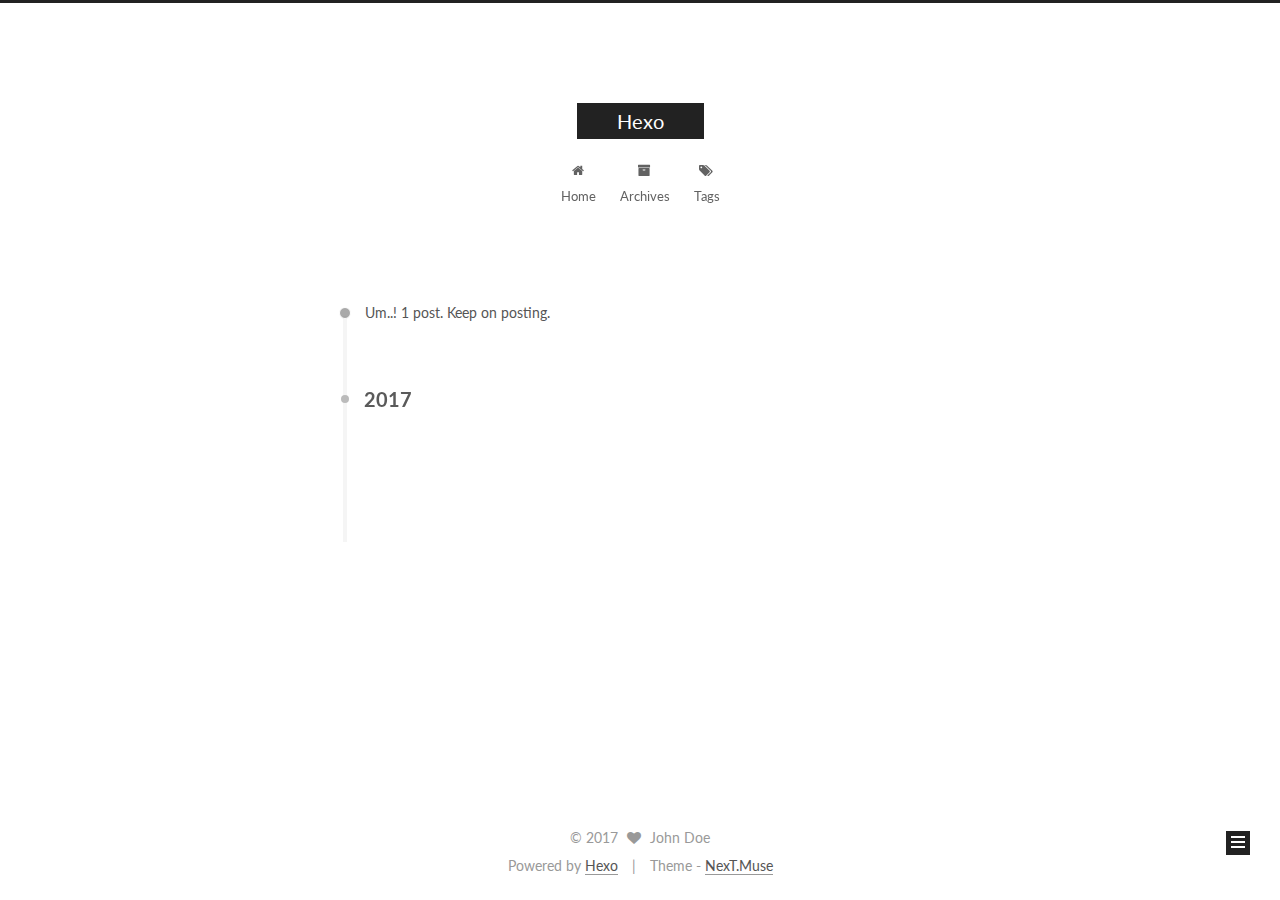
==== archives/index.html @ ab0727a2 "Site updated: 2017-08-06 16:24:29" ====
<!DOCTYPE html>



  


<html class="theme-next muse use-motion" lang="">
<head>
  <meta charset="UTF-8"/>
<meta http-equiv="X-UA-Compatible" content="IE=edge" />
<meta name="viewport" content="width=device-width, initial-scale=1, maximum-scale=1"/>
<meta name="theme-color" content="#222">









<meta http-equiv="Cache-Control" content="no-transform" />
<meta http-equiv="Cache-Control" content="no-siteapp" />















  
  
  <link href="/lib/fancybox/source/jquery.fancybox.css?v=2.1.5" rel="stylesheet" type="text/css" />




  
  
  
  

  
    
    
  

  

  

  

  

  
    
    
    <link href="//fonts.googleapis.com/css?family=Lato:300,300italic,400,400italic,700,700italic&subset=latin,latin-ext" rel="stylesheet" type="text/css">
  






<link href="/lib/font-awesome/css/font-awesome.min.css?v=4.6.2" rel="stylesheet" type="text/css" />

<link href="/css/main.css?v=5.1.2" rel="stylesheet" type="text/css" />


  <meta name="keywords" content="Hexo, NexT" />








  <link rel="shortcut icon" type="image/x-icon" href="/favicon.ico?v=5.1.2" />






<meta property="og:type" content="website">
<meta property="og:title" content="Hexo">
<meta property="og:url" content="http://yoursite.com/archives/index.html">
<meta property="og:site_name" content="Hexo">
<meta name="twitter:card" content="summary">
<meta name="twitter:title" content="Hexo">



<script type="text/javascript" id="hexo.configurations">
  var NexT = window.NexT || {};
  var CONFIG = {
    root: '/',
    scheme: 'Muse',
    sidebar: {"position":"left","display":"post","offset":12,"offset_float":12,"b2t":false,"scrollpercent":false,"onmobile":false},
    fancybox: true,
    tabs: true,
    motion: true,
    duoshuo: {
      userId: '0',
      author: 'Author'
    },
    algolia: {
      applicationID: '',
      apiKey: '',
      indexName: '',
      hits: {"per_page":10},
      labels: {"input_placeholder":"Search for Posts","hits_empty":"We didn't find any results for the search: ${query}","hits_stats":"${hits} results found in ${time} ms"}
    }
  };
</script>



  <link rel="canonical" href="http://yoursite.com/archives/"/>





  <title>Archive | Hexo</title>
  














</head>

<body itemscope itemtype="http://schema.org/WebPage" lang="">

  
  
    
  

  <div class="container sidebar-position-left  page-archive  ">
    <div class="headband"></div>

    <header id="header" class="header" itemscope itemtype="http://schema.org/WPHeader">
      <div class="header-inner"><div class="site-brand-wrapper">
  <div class="site-meta ">
    

    <div class="custom-logo-site-title">
      <a href="/"  class="brand" rel="start">
        <span class="logo-line-before"><i></i></span>
        <span class="site-title">Hexo</span>
        <span class="logo-line-after"><i></i></span>
      </a>
    </div>
      
        <p class="site-subtitle"></p>
      
  </div>

  <div class="site-nav-toggle">
    <button>
      <span class="btn-bar"></span>
      <span class="btn-bar"></span>
      <span class="btn-bar"></span>
    </button>
  </div>
</div>

<nav class="site-nav">
  

  
    <ul id="menu" class="menu">
      
        
        <li class="menu-item menu-item-home">
          <a href="/" rel="section">
            
              <i class="menu-item-icon fa fa-fw fa-home"></i> <br />
            
            Home
          </a>
        </li>
      
        
        <li class="menu-item menu-item-archives">
          <a href="/archives/" rel="section">
            
              <i class="menu-item-icon fa fa-fw fa-archive"></i> <br />
            
            Archives
          </a>
        </li>
      
        
        <li class="menu-item menu-item-tags">
          <a href="/tags/" rel="section">
            
              <i class="menu-item-icon fa fa-fw fa-tags"></i> <br />
            
            Tags
          </a>
        </li>
      

      
    </ul>
  

  
</nav>



 </div>
    </header>

    <main id="main" class="main">
      <div class="main-inner">
        <div class="content-wrap">
          <div id="content" class="content">
            

  
  
  
  <div class="post-block archive">
    <div id="posts" class="posts-collapse">
      <span class="archive-move-on"></span>

      <span class="archive-page-counter">
        
        
        
          
        
        Um..! 1 post. Keep on posting.
      </span>

      

        
        
        

        
          
          <div class="collection-title">
            <h2 class="archive-year motion-element" id="archive-year-2017">2017</h2>
          </div>
        
        

        

  <article class="post post-type-normal" itemscope itemtype="http://schema.org/Article">
    <header class="post-header">

      <h2 class="post-title">
        
            <a class="post-title-link" href="/2017/08/02/hello-world/" itemprop="url">
              
                <span itemprop="name">Hello World</span>
              
            </a>
        
      </h2>

      <div class="post-meta">
        <time class="post-time" itemprop="dateCreated"
              datetime="2017-08-02T12:25:07+08:00"
              content="2017-08-02" >
          08-02
        </time>
      </div>

    </header>
  </article>



      

    </div>
  </div>
  
  
  

  



          </div>
          


          

        </div>
        
          
  
  <div class="sidebar-toggle">
    <div class="sidebar-toggle-line-wrap">
      <span class="sidebar-toggle-line sidebar-toggle-line-first"></span>
      <span class="sidebar-toggle-line sidebar-toggle-line-middle"></span>
      <span class="sidebar-toggle-line sidebar-toggle-line-last"></span>
    </div>
  </div>

  <aside id="sidebar" class="sidebar">
    
    <div class="sidebar-inner">

      

      

      <section class="site-overview sidebar-panel sidebar-panel-active">
        <div class="site-author motion-element" itemprop="author" itemscope itemtype="http://schema.org/Person">
          <img class="site-author-image" itemprop="image"
               src="/images/avatar.gif"
               alt="John Doe" />
          <p class="site-author-name" itemprop="name">John Doe</p>
           
              <p class="site-description motion-element" itemprop="description"></p>
          
        </div>
        <nav class="site-state motion-element">

          
            <div class="site-state-item site-state-posts">
              <a href="/archives/">
                <span class="site-state-item-count">1</span>
                <span class="site-state-item-name">posts</span>
              </a>
            </div>
          

          

          

        </nav>

        

        <div class="links-of-author motion-element">
          
        </div>

        
        

        
        

        


      </section>

      

      

    </div>
  </aside>


        
      </div>
    </main>

    <footer id="footer" class="footer">
      <div class="footer-inner">
        <div class="copyright" >
  
  &copy; 
  <span itemprop="copyrightYear">2017</span>
  <span class="with-love">
    <i class="fa fa-heart"></i>
  </span>
  <span class="author" itemprop="copyrightHolder">John Doe</span>
</div>


<div class="powered-by">
  Powered by <a class="theme-link" href="https://hexo.io">Hexo</a>
</div>

<div class="theme-info">
  Theme -
  <a class="theme-link" href="https://github.com/iissnan/hexo-theme-next">
    NexT.Muse
  </a>
</div>


        

        
      </div>
    </footer>

    
      <div class="back-to-top">
        <i class="fa fa-arrow-up"></i>
        
      </div>
    

  </div>

  

<script type="text/javascript">
  if (Object.prototype.toString.call(window.Promise) !== '[object Function]') {
    window.Promise = null;
  }
</script>









  












  
  <script type="text/javascript" src="/lib/jquery/index.js?v=2.1.3"></script>

  
  <script type="text/javascript" src="/lib/fastclick/lib/fastclick.min.js?v=1.0.6"></script>

  
  <script type="text/javascript" src="/lib/jquery_lazyload/jquery.lazyload.js?v=1.9.7"></script>

  
  <script type="text/javascript" src="/lib/velocity/velocity.min.js?v=1.2.1"></script>

  
  <script type="text/javascript" src="/lib/velocity/velocity.ui.min.js?v=1.2.1"></script>

  
  <script type="text/javascript" src="/lib/fancybox/source/jquery.fancybox.pack.js?v=2.1.5"></script>


  


  <script type="text/javascript" src="/js/src/utils.js?v=5.1.2"></script>

  <script type="text/javascript" src="/js/src/motion.js?v=5.1.2"></script>



  
  

  
  
    <script type="text/javascript" id="motion.page.archive">
      $('.archive-year').velocity('transition.slideLeftIn');
    </script>
  


  


  <script type="text/javascript" src="/js/src/bootstrap.js?v=5.1.2"></script>



  


  




	





  





  






  





  

  

  

  

  

  

</body>
</html>
---- css/main.css ----
/* normalize.css v3.0.2 | MIT License | git.io/normalize */
html {
  font-family: sans-serif; /* 1 */
  -ms-text-size-adjust: 100%; /* 2 */
  -webkit-text-size-adjust: 100%; /* 2 */
}
body {
  margin: 0;
}
article,
aside,
details,
figcaption,
figure,
footer,
header,
hgroup,
main,
menu,
nav,
section,
summary {
  display: block;
}
audio,
canvas,
progress,
video {
  display: inline-block; /* 1 */
  vertical-align: baseline; /* 2 */
}
audio:not([controls]) {
  display: none;
  height: 0;
}
[hidden],
template {
  display: none;
}
a {
  background-color: transparent;
}
a:active,
a:hover {
  outline: 0;
}
abbr[title] {
  border-bottom: 1px dotted;
}
b,
strong {
  font-weight: bold;
}
dfn {
  font-style: italic;
}
h1 {
  font-size: 2em;
  margin: 0.67em 0;
}
mark {
  background: #ff0;
  color: #000;
}
small {
  font-size: 80%;
}
sub,
sup {
  font-size: 75%;
  line-height: 0;
  position: relative;
  vertical-align: baseline;
}
sup {
  top: -0.5em;
}
sub {
  bottom: -0.25em;
}
img {
  border: 0;
}
svg:not(:root) {
  overflow: hidden;
}
figure {
  margin: 1em 40px;
}
hr {
  -moz-box-sizing: content-box;
  box-sizing: content-box;
  height: 0;
}
pre {
  overflow: auto;
}
code,
kbd,
pre,
samp {
  font-family: monospace, monospace;
  font-size: 1em;
}
button,
input,
optgroup,
select,
textarea {
  color: inherit; /* 1 */
  font: inherit; /* 2 */
  margin: 0; /* 3 */
}
button {
  overflow: visible;
}
button,
select {
  text-transform: none;
}
button,
html input[type="button"],
input[type="reset"],
input[type="submit"] {
  -webkit-appearance: button; /* 2 */
  cursor: pointer; /* 3 */
}
button[disabled],
html input[disabled] {
  cursor: default;
}
button::-moz-focus-inner,
input::-moz-focus-inner {
  border: 0;
  padding: 0;
}
input {
  line-height: normal;
}
input[type="checkbox"],
input[type="radio"] {
  box-sizing: border-box; /* 1 */
  padding: 0; /* 2 */
}
input[type="number"]::-webkit-inner-spin-button,
input[type="number"]::-webkit-outer-spin-button {
  height: auto;
}
input[type="search"] {
  -webkit-appearance: textfield; /* 1 */
  -moz-box-sizing: content-box;
  -webkit-box-sizing: content-box; /* 2 */
  box-sizing: content-box;
}
input[type="search"]::-webkit-search-cancel-button,
input[type="search"]::-webkit-search-decoration {
  -webkit-appearance: none;
}
fieldset {
  border: 1px solid #c0c0c0;
  margin: 0 2px;
  padding: 0.35em 0.625em 0.75em;
}
legend {
  border: 0; /* 1 */
  padding: 0; /* 2 */
}
textarea {
  overflow: auto;
}
optgroup {
  font-weight: bold;
}
table {
  border-collapse: collapse;
  border-spacing: 0;
}
td,
th {
  padding: 0;
}
::selection {
  background: #262a30;
  color: #fff;
}
body {
  position: relative;
  font-family: 'Lato', "PingFang SC", "Microsoft YaHei", sans-serif;
  font-size: 14px;
  line-height: 2;
  color: #555;
  background: #fff;
}
@media (max-width: 767px) {
  body {
    padding-right: 0 !important;
  }
}
@media (min-width: 768px) and (max-width: 991px) {
  body {
    padding-right: 0 !important;
  }
}
@media (min-width: 1600px) {
  body {
    font-size: 16px;
  }
}
h1,
h2,
h3,
h4,
h5,
h6 {
  margin: 0;
  padding: 0;
  font-weight: bold;
  line-height: 1.5;
  font-family: 'Lato', "PingFang SC", "Microsoft YaHei", sans-serif;
}
h2,
h3,
h4,
h5,
h6 {
  margin: 20px 0 15px;
}
h1 {
  font-size: 22px;
}
@media (max-width: 767px) {
  h1 {
    font-size: 18px;
  }
}
h2 {
  font-size: 20px;
}
@media (max-width: 767px) {
  h2 {
    font-size: 16px;
  }
}
h3 {
  font-size: 18px;
}
@media (max-width: 767px) {
  h3 {
    font-size: 14px;
  }
}
h4 {
  font-size: 16px;
}
@media (max-width: 767px) {
  h4 {
    font-size: 12px;
  }
}
h5 {
  font-size: 14px;
}
@media (max-width: 767px) {
  h5 {
    font-size: 10px;
  }
}
h6 {
  font-size: 12px;
}
@media (max-width: 767px) {
  h6 {
    font-size: 8px;
  }
}
p {
  margin: 0 0 20px 0;
}
a {
  color: #555;
  text-decoration: none;
  border-bottom: 1px solid #999;
  word-wrap: break-word;
}
a:hover {
  color: #222;
  border-bottom-color: #222;
}
blockquote {
  margin: 0;
  padding: 0;
}
img {
  display: block;
  margin: auto;
  max-width: 100%;
  height: auto;
}
hr {
  margin: 40px 0;
  height: 3px;
  border: none;
  background-color: #ddd;
  background-image: repeating-linear-gradient(-45deg, #fff, #fff 4px, transparent 4px, transparent 8px);
}
blockquote {
  padding: 0 15px;
  color: #666;
  border-left: 4px solid #ddd;
}
blockquote cite::before {
  content: "-";
  padding: 0 5px;
}
dt {
  font-weight: 700;
}
dd {
  margin: 0;
  padding: 0;
}
.text-left {
  text-align: left;
}
.text-center {
  text-align: center;
}
.text-right {
  text-align: right;
}
.text-justify {
  text-align: justify;
}
.text-nowrap {
  white-space: nowrap;
}
.text-lowercase {
  text-transform: lowercase;
}
.text-uppercase {
  text-transform: uppercase;
}
.text-capitalize {
  text-transform: capitalize;
}
.center-block {
  display: block;
  margin-left: auto;
  margin-right: auto;
}
.clearfix:before,
.clearfix:after {
  content: " ";
  display: table;
}
.clearfix:after {
  clear: both;
}
.pullquote {
  width: 45%;
}
.pullquote.left {
  float: left;
  margin-left: 5px;
  margin-right: 10px;
}
.pullquote.right {
  float: right;
  margin-left: 10px;
  margin-right: 5px;
}
.affix.affix.affix {
  position: fixed;
}
.translation {
  margin-top: -20px;
  font-size: 14px;
  color: #999;
}
.scrollbar-measure {
  width: 100px;
  height: 100px;
  overflow: scroll;
  position: absolute;
  top: -9999px;
}
.use-motion .motion-element {
  opacity: 0;
}
table {
  margin: 20px 0;
  width: 100%;
  border-collapse: collapse;
  border-spacing: 0;
  border: 1px solid #ddd;
  font-size: 14px;
  table-layout: fixed;
  word-wrap: break-all;
}
table>tbody>tr:nth-of-type(odd) {
  background-color: #f9f9f9;
}
table>tbody>tr:hover {
  background-color: #f5f5f5;
}
caption,
th,
td {
  padding: 8px;
  text-align: left;
  vertical-align: middle;
  font-weight: normal;
}
th,
td {
  border-bottom: 3px solid #ddd;
  border-right: 1px solid #eee;
}
th {
  padding-bottom: 10px;
  font-weight: 700;
}
td {
  border-bottom-width: 1px;
}
html,
body {
  height: 100%;
}
.container {
  position: relative;
  min-height: 100%;
}
.header-inner {
  margin: 0 auto;
  padding: 100px 0 70px;
  width: 700px;
}
@media (min-width: 1600px) {
  .container .header-inner {
    width: 900px;
  }
}
.main {
  padding-bottom: 150px;
}
.main-inner {
  margin: 0 auto;
  width: 700px;
}
@media (min-width: 1600px) {
  .container .main-inner {
    width: 900px;
  }
}
.footer {
  position: absolute;
  left: 0;
  bottom: 0;
  width: 100%;
  min-height: 50px;
}
.footer-inner {
  box-sizing: border-box;
  margin: 20px auto;
  width: 700px;
}
@media (min-width: 1600px) {
  .container .footer-inner {
    width: 900px;
  }
}
pre,
.highlight {
  overflow: auto;
  margin: 20px 0;
  padding: 0;
  font-size: 13px;
  color: #4d4d4c;
  background: #f7f7f7;
  line-height: 1.6;
}
pre,
code {
  font-family: consolas, Menlo, "PingFang SC", "Microsoft YaHei", monospace;
}
code {
  padding: 2px 4px;
  word-wrap: break-word;
  color: #555;
  background: #eee;
  border-radius: 3px;
  font-size: 13px;
}
pre code {
  padding: 0;
  color: #4d4d4c;
  background: none;
  text-shadow: none;
}
.highlight {
  border-radius: 1px;
}
.highlight pre {
  border: none;
  margin: 0;
  padding: 10px 0;
}
.highlight table {
  margin: 0;
  width: auto;
  border: none;
}
.highlight td {
  border: none;
  padding: 0;
}
.highlight figcaption {
  font-size: 1em;
  color: #4d4d4c;
  line-height: 1em;
  margin-bottom: 1em;
}
.highlight figcaption:before,
.highlight figcaption:after {
  content: " ";
  display: table;
}
.highlight figcaption:after {
  clear: both;
}
.highlight figcaption a {
  float: right;
  color: #4d4d4c;
}
.highlight figcaption a:hover {
  border-bottom-color: #4d4d4c;
}
.highlight .gutter pre {
  padding-left: 10px;
  padding-right: 10px;
  color: #869194;
  text-align: right;
  background-color: #eff2f3;
}
.highlight .code pre {
  width: 100%;
  padding-left: 10px;
  padding-right: 10px;
  background-color: #f7f7f7;
}
.highlight .line {
  height: 20px;
}
.gutter {
  -webkit-user-select: none;
  -moz-user-select: none;
  -ms-user-select: none;
  user-select: none;
}
.gist table {
  width: auto;
}
.gist table td {
  border: none;
}
pre .deletion {
  background: #fdd;
}
pre .addition {
  background: #dfd;
}
pre .meta {
  color: #8959a8;
}
pre .comment {
  color: #8e908c;
}
pre .variable,
pre .attribute,
pre .tag,
pre .regexp,
pre .ruby .constant,
pre .xml .tag .title,
pre .xml .pi,
pre .xml .doctype,
pre .html .doctype,
pre .css .id,
pre .css .class,
pre .css .pseudo {
  color: #c82829;
}
pre .number,
pre .preprocessor,
pre .built_in,
pre .literal,
pre .params,
pre .constant,
pre .command {
  color: #f5871f;
}
pre .ruby .class .title,
pre .css .rules .attribute,
pre .string,
pre .value,
pre .inheritance,
pre .header,
pre .ruby .symbol,
pre .xml .cdata,
pre .special,
pre .number,
pre .formula {
  color: #718c00;
}
pre .title,
pre .css .hexcolor {
  color: #3e999f;
}
pre .function,
pre .python .decorator,
pre .python .title,
pre .ruby .function .title,
pre .ruby .title .keyword,
pre .perl .sub,
pre .javascript .title,
pre .coffeescript .title {
  color: #4271ae;
}
pre .keyword,
pre .javascript .function {
  color: #8959a8;
}
.full-image.full-image.full-image {
  border: none;
  max-width: 100%;
  width: auto;
  margin: 20px auto;
}
@media (min-width: 992px) {
  .full-image.full-image.full-image {
    max-width: none;
    width: 110%;
    margin: 25px -5%;
  }
}
.blockquote-center,
.page-home .post-type-quote blockquote,
.page-post-detail .post-type-quote blockquote {
  position: relative;
  margin: 40px 0;
  padding: 0;
  border-left: none;
  text-align: center;
}
.blockquote-center::before,
.page-home .post-type-quote blockquote::before,
.page-post-detail .post-type-quote blockquote::before,
.blockquote-center::after,
.page-home .post-type-quote blockquote::after,
.page-post-detail .post-type-quote blockquote::after {
  position: absolute;
  content: ' ';
  display: block;
  width: 100%;
  height: 24px;
  opacity: 0.2;
  background-repeat: no-repeat;
  background-position: 0 -6px;
  background-size: 22px 22px;
}
.blockquote-center::before,
.page-home .post-type-quote blockquote::before,
.page-post-detail .post-type-quote blockquote::before {
  top: -20px;
  background-image: url("../images/quote-l.svg");
  border-top: 1px solid #ccc;
}
.blockquote-center::after,
.page-home .post-type-quote blockquote::after,
.page-post-detail .post-type-quote blockquote::after {
  bottom: -20px;
  background-image: url("../images/quote-r.svg");
  border-bottom: 1px solid #ccc;
  background-position: 100% 8px;
}
.blockquote-center p,
.page-home .post-type-quote blockquote p,
.page-post-detail .post-type-quote blockquote p,
.blockquote-center div,
.page-home .post-type-quote blockquote div,
.page-post-detail .post-type-quote blockquote div {
  text-align: center;
}
.post .post-body .group-picture img {
  box-sizing: border-box;
  padding: 0 3px;
  border: none;
}
.post .group-picture-row {
  overflow: hidden;
  margin-top: 6px;
}
.post .group-picture-row:first-child {
  margin-top: 0;
}
.post .group-picture-column {
  float: left;
}
.page-post-detail .post-body .group-picture-column {
  float: none;
  margin-top: 10px;
  width: auto !important;
}
.page-post-detail .post-body .group-picture-column img {
  margin: 0 auto;
}
.page-archive .group-picture-container {
  overflow: hidden;
}
.page-archive .group-picture-row {
  float: left;
}
.page-archive .group-picture-row:first-child {
  margin-top: 6px;
}
.page-archive .group-picture-column {
  max-width: 150px;
  max-height: 150px;
}
.post-body .note {
  position: relative;
  padding: 15px;
  margin-bottom: 20px;
  border: 1px solid #eee;
  border-left-width: 5px;
  border-radius: 3px;
}
.post-body .note h2,
.post-body .note h3,
.post-body .note h4,
.post-body .note h5,
.post-body .note h6 {
  margin-top: 0;
  margin-bottom: 0;
  border-bottom: initial;
  padding-top: 0 !important;
}
.post-body .note p:first-child,
.post-body .note ul:first-child,
.post-body .note ol:first-child,
.post-body .note table:first-child,
.post-body .note pre:first-child,
.post-body .note blockquote:first-child {
  margin-top: 0;
}
.post-body .note p:last-child,
.post-body .note ul:last-child,
.post-body .note ol:last-child,
.post-body .note table:last-child,
.post-body .note pre:last-child,
.post-body .note blockquote:last-child {
  margin-bottom: 0;
}
.post-body .note.default {
  border-left-color: #777;
}
.post-body .note.default h2,
.post-body .note.default h3,
.post-body .note.default h4,
.post-body .note.default h5,
.post-body .note.default h6 {
  color: #777;
}
.post-body .note.primary {
  border-left-color: #6f42c1;
}
.post-body .note.primary h2,
.post-body .note.primary h3,
.post-body .note.primary h4,
.post-body .note.primary h5,
.post-body .note.primary h6 {
  color: #6f42c1;
}
.post-body .note.info {
  border-left-color: #428bca;
}
.post-body .note.info h2,
.post-body .note.info h3,
.post-body .note.info h4,
.post-body .note.info h5,
.post-body .note.info h6 {
  color: #428bca;
}
.post-body .note.success {
  border-left-color: #5cb85c;
}
.post-body .note.success h2,
.post-body .note.success h3,
.post-body .note.success h4,
.post-body .note.success h5,
.post-body .note.success h6 {
  color: #5cb85c;
}
.post-body .note.warning {
  border-left-color: #f0ad4e;
}
.post-body .note.warning h2,
.post-body .note.warning h3,
.post-body .note.warning h4,
.post-body .note.warning h5,
.post-body .note.warning h6 {
  color: #f0ad4e;
}
.post-body .note.danger {
  border-left-color: #d9534f;
}
.post-body .note.danger h2,
.post-body .note.danger h3,
.post-body .note.danger h4,
.post-body .note.danger h5,
.post-body .note.danger h6 {
  color: #d9534f;
}
.post-body .label {
  display: inline;
  padding: 0 2px;
  white-space: nowrap;
}
.post-body .label.default {
  background-color: #f0f0f0;
}
.post-body .label.primary {
  background-color: #efe6f7;
}
.post-body .label.info {
  background-color: #e5f2f8;
}
.post-body .label.success {
  background-color: #e7f4e9;
}
.post-body .label.warning {
  background-color: #fcf6e1;
}
.post-body .label.danger {
  background-color: #fae8eb;
}
.post-body .tabs {
  position: relative;
  display: block;
  margin-bottom: 20px;
  padding-top: 10px;
}
.post-body .tabs ul.nav-tabs {
  margin: 0;
  padding: 0;
  display: flex;
  margin-bottom: -1px;
}
@media (max-width: 413px) {
  .post-body .tabs ul.nav-tabs {
    display: block;
    margin-bottom: 5px;
  }
}
.post-body .tabs ul.nav-tabs li.tab {
  list-style-type: none !important;
  margin: 0 0.25em 0 0;
  border-top: 3px solid transparent;
  border-left: 1px solid transparent;
  border-right: 1px solid transparent;
}
@media (max-width: 413px) {
  .post-body .tabs ul.nav-tabs li.tab {
    margin: initial;
    border-top: 1px solid transparent;
    border-left: 3px solid transparent;
    border-right: 1px solid transparent;
    border-bottom: 1px solid transparent;
  }
}
.post-body .tabs ul.nav-tabs li.tab a {
  outline: 0;
  border-bottom: initial;
  display: block;
  line-height: 1.8em;
  padding: 0.25em 0.75em;
  transition-duration: 0.2s;
  transition-timing-function: ease-out;
  transition-delay: 0s;
}
.post-body .tabs ul.nav-tabs li.tab a i {
  width: 1.285714285714286em;
}
.post-body .tabs ul.nav-tabs li.tab.active {
  border-top: 3px solid #fc6423;
  border-left: 1px solid #ddd;
  border-right: 1px solid #ddd;
  background-color: #fff;
}
@media (max-width: 413px) {
  .post-body .tabs ul.nav-tabs li.tab.active {
    border-top: 1px solid #ddd;
    border-left: 3px solid #fc6423;
    border-right: 1px solid #ddd;
    border-bottom: 1px solid #ddd;
  }
}
.post-body .tabs ul.nav-tabs li.tab.active a {
  cursor: default;
  color: #555;
}
.post-body .tabs .tab-content {
  background-color: #fff;
}
.post-body .tabs .tab-content .tab-pane {
  border: 1px solid #ddd;
  padding: 20px 20px 0 20px;
}
.post-body .tabs .tab-content .tab-pane:not(.active) {
  display: none !important;
}
.post-body .tabs .tab-content .tab-pane.active {
  display: block !important;
}
.btn {
  display: inline-block;
  padding: 0 20px;
  font-size: 14px;
  color: #fff;
  background: #222;
  border: 2px solid #222;
  text-decoration: none;
  border-radius: 0;
  transition-property: background-color;
  transition-duration: 0.2s;
  transition-timing-function: ease-in-out;
  transition-delay: 0s;
}
.btn:hover,
.post-button .btn:hover {
  border-color: #222;
  color: #222;
  background: #fff;
}
.btn-bar {
  display: block;
  width: 22px;
  height: 2px;
  background: #555;
  border-radius: 1px;
}
.btn-bar+.btn-bar {
  margin-top: 4px;
}
.pagination {
  margin: 120px 0 40px;
  text-align: center;
  border-top: 1px solid #eee;
}
.page-number-basic,
.pagination .prev,
.pagination .next,
.pagination .page-number,
.pagination .space {
  display: inline-block;
  position: relative;
  top: -1px;
  margin: 0 10px;
  padding: 0 10px;
  line-height: 30px;
}
@media (max-width: 767px) {
  .page-number-basic,
  .pagination .prev,
  .pagination .next,
  .pagination .page-number,
  .pagination .space {
    margin: 0 5px;
  }
}
.pagination .prev,
.pagination .next,
.pagination .page-number {
  border-bottom: 0;
  border-top: 1px solid #eee;
  transition-property: border-color;
  transition-duration: 0.2s;
  transition-timing-function: ease-in-out;
  transition-delay: 0s;
}
.pagination .prev:hover,
.pagination .next:hover,
.pagination .page-number:hover {
  border-top-color: #222;
}
.pagination .space {
  padding: 0;
  margin: 0;
}
.pagination .prev {
  margin-left: 0;
}
.pagination .next {
  margin-right: 0;
}
.pagination .page-number.current {
  color: #fff;
  background: #ccc;
  border-top-color: #ccc;
}
@media (max-width: 767px) {
  .pagination {
    border-top: none;
  }
  .pagination .prev,
  .pagination .next,
  .pagination .page-number {
    margin-bottom: 10px;
    border-top: 0;
    border-bottom: 1px solid #eee;
  }
  .pagination .prev:hover,
  .pagination .next:hover,
  .pagination .page-number:hover {
    border-bottom-color: #222;
  }
}
.comments {
  margin: 60px 20px 0;
}
.tag-cloud {
  text-align: center;
}
.tag-cloud a {
  display: inline-block;
  margin: 10px;
}
.back-to-top {
  box-sizing: border-box;
  position: fixed;
  bottom: -100px;
  right: 30px;
  z-index: 1050;
  padding: 0 6px;
  width: 24px;
  background: #222;
  font-size: 12px;
  opacity: 1;
  color: #fff;
  cursor: pointer;
  text-align: center;
  -webkit-transform: translateZ(0);
  transition-property: bottom;
  transition-duration: 0.2s;
  transition-timing-function: ease-in-out;
  transition-delay: 0s;
}
@media (min-width: 768px) and (max-width: 991px) {
  .back-to-top {
    display: none !important;
  }
}
@media (max-width: 767px) {
  .back-to-top {
    display: none !important;
  }
}
.back-to-top.back-to-top-on {
  bottom: 19px;
}
.header {
  background: transparent;
}
.header-inner {
  position: relative;
}
.headband {
  height: 3px;
  background: #222;
}
.site-meta {
  margin: 0;
  text-align: center;
}
@media (max-width: 767px) {
  .site-meta {
    text-align: center;
  }
}
.brand {
  position: relative;
  display: inline-block;
  padding: 0 40px;
  color: #fff;
  background: #222;
  border-bottom: none;
}
.brand:hover {
  color: #fff;
}
.logo {
  display: inline-block;
  margin-right: 5px;
  line-height: 36px;
  vertical-align: top;
}
.site-title {
  display: inline-block;
  vertical-align: top;
  line-height: 36px;
  font-size: 20px;
  font-weight: normal;
  font-family: 'Lato', "PingFang SC", "Microsoft YaHei", sans-serif;
}
.site-subtitle {
  margin-top: 10px;
  font-size: 13px;
  color: #999;
}
.use-motion .brand {
  opacity: 0;
}
.use-motion .logo,
.use-motion .site-title,
.use-motion .site-subtitle {
  opacity: 0;
  position: relative;
  top: -10px;
}
.site-nav-toggle {
  display: none;
  position: absolute;
  top: 10px;
  left: 10px;
}
@media (max-width: 767px) {
  .site-nav-toggle {
    display: block;
  }
}
.site-nav-toggle button {
  margin-top: 2px;
  padding: 9px 10px;
  background: transparent;
  border: none;
}
@media (max-width: 767px) {
  .site-nav {
    display: none;
    margin: 0 -10px;
    padding: 0 10px;
    clear: both;
    border-top: 1px solid #ddd;
  }
}
@media (min-width: 768px) and (max-width: 991px) {
  .site-nav {
    display: block !important;
  }
}
@media (min-width: 992px) {
  .site-nav {
    display: block !important;
  }
}
.menu {
  margin-top: 20px;
  padding-left: 0;
  text-align: center;
}
.menu .menu-item {
  display: inline-block;
  margin: 0 10px;
  list-style: none;
}
@media screen and (max-width: 767px) {
  .menu .menu-item {
    margin-top: 10px;
  }
}
.menu .menu-item a {
  display: block;
  font-size: 13px;
  line-height: inherit;
  border-bottom: 1px solid transparent;
  transition-property: border-color;
  transition-duration: 0.2s;
  transition-timing-function: ease-in-out;
  transition-delay: 0s;
}
.menu .menu-item a:hover {
  border-bottom-color: #222;
}
.menu .menu-item .fa {
  margin-right: 5px;
}
.use-motion .menu-item {
  opacity: 0;
}
.post-body {
  font-family: 'Lato', "PingFang SC", "Microsoft YaHei", sans-serif;
}
@media (max-width: 767px) {
  .post-body {
    word-break: break-word;
  }
}
.post-body .fancybox img {
  display: block !important;
  margin: 0 auto;
  cursor: pointer;
  cursor: zoom-in;
  cursor: -webkit-zoom-in;
}
.post-body .image-caption,
.post-body .figure .caption {
  margin: 10px auto 15px;
  text-align: center;
  font-size: 14px;
  color: #999;
  font-weight: bold;
  line-height: 1;
}
.post-sticky-flag {
  display: inline-block;
  font-size: 16px;
  -ms-transform: rotate(30deg);
  -webkit-transform: rotate(30deg);
  -moz-transform: rotate(30deg);
  -ms-transform: rotate(30deg);
  -o-transform: rotate(30deg);
  transform: rotate(30deg);
}
.posts-expand {
  padding-top: 40px;
}
@media (max-width: 767px) {
  .posts-expand {
    margin: 0 20px;
  }
  .post-body pre {
    padding: 10px;
  }
  .post-body pre .gutter pre {
    padding-right: 10px;
  }
  .post-body .highlight {
    margin-left: 0px;
    margin-right: 0px;
    padding: 0;
  }
  .post-body .highlight .gutter pre {
    padding-right: 10px;
  }
}
@media (min-width: 992px) {
  .posts-expand .post-body {
    text-align: justify;
  }
}
.posts-expand .post-body h2,
.posts-expand .post-body h3,
.posts-expand .post-body h4,
.posts-expand .post-body h5,
.posts-expand .post-body h6 {
  padding-top: 10px;
}
.posts-expand .post-body h2 .header-anchor,
.posts-expand .post-body h3 .header-anchor,
.posts-expand .post-body h4 .header-anchor,
.posts-expand .post-body h5 .header-anchor,
.posts-expand .post-body h6 .header-anchor {
  float: right;
  margin-left: 10px;
  color: #ccc;
  border-bottom-style: none;
  visibility: hidden;
}
.posts-expand .post-body h2 .header-anchor:hover,
.posts-expand .post-body h3 .header-anchor:hover,
.posts-expand .post-body h4 .header-anchor:hover,
.posts-expand .post-body h5 .header-anchor:hover,
.posts-expand .post-body h6 .header-anchor:hover {
  color: inherit;
}
.posts-expand .post-body h2:hover .header-anchor,
.posts-expand .post-body h3:hover .header-anchor,
.posts-expand .post-body h4:hover .header-anchor,
.posts-expand .post-body h5:hover .header-anchor,
.posts-expand .post-body h6:hover .header-anchor {
  visibility: visible;
}
.posts-expand .post-body ul li {
  list-style: circle;
}
.posts-expand .post-body img {
  box-sizing: border-box;
  margin: auto;
  padding: 3px;
  border: 1px solid #ddd;
}
.posts-expand .fancybox img {
  margin: 0 auto;
}
@media (max-width: 767px) {
  .posts-collapse {
    margin: 0 20px;
  }
  .posts-collapse .post-title,
  .posts-collapse .post-meta {
    display: block;
    width: auto;
    text-align: left;
  }
}
.posts-collapse {
  position: relative;
  z-index: 1010;
  margin-left: 55px;
}
.posts-collapse::after {
  content: " ";
  position: absolute;
  top: 20px;
  left: 0;
  margin-left: -2px;
  width: 4px;
  height: 100%;
  background: #f5f5f5;
  z-index: -1;
}
@media (max-width: 767px) {
  .posts-collapse {
    margin: 0 20px;
  }
}
.posts-collapse .collection-title {
  position: relative;
  margin: 60px 0;
}
.posts-collapse .collection-title h1,
.posts-collapse .collection-title h2 {
  margin-left: 20px;
}
.posts-collapse .collection-title small {
  color: #bbb;
  margin-left: 5px;
}
.posts-collapse .collection-title::before {
  content: " ";
  position: absolute;
  left: 0;
  top: 50%;
  margin-left: -4px;
  margin-top: -4px;
  width: 8px;
  height: 8px;
  background: #bbb;
  border-radius: 50%;
}
.posts-collapse .post {
  margin: 30px 0;
}
.posts-collapse .post-header {
  position: relative;
  transition-duration: 0.2s;
  transition-timing-function: ease-in-out;
  transition-delay: 0s;
  transition-property: border;
  border-bottom: 1px dashed #ccc;
}
.posts-collapse .post-header::before {
  content: " ";
  position: absolute;
  left: 0;
  top: 12px;
  width: 6px;
  height: 6px;
  margin-left: -4px;
  background: #bbb;
  border-radius: 50%;
  border: 1px solid #fff;
  transition-duration: 0.2s;
  transition-timing-function: ease-in-out;
  transition-delay: 0s;
  transition-property: background;
}
.posts-collapse .post-header:hover {
  border-bottom-color: #666;
}
.posts-collapse .post-header:hover::before {
  background: #222;
}
.posts-collapse .post-meta {
  position: absolute;
  font-size: 12px;
  left: 20px;
  top: 5px;
}
.posts-collapse .post-comments-count {
  display: none;
}
.posts-collapse .post-title {
  margin-left: 60px;
  font-size: 16px;
  font-weight: normal;
  line-height: inherit;
}
.posts-collapse .post-title::after {
  margin-left: 3px;
  opacity: 0.6;
}
.posts-collapse .post-title a {
  color: #666;
  border-bottom: none;
}
.page-home .post-type-quote .post-header,
.page-post-detail .post-type-quote .post-header,
.page-home .post-type-quote .post-tags,
.page-post-detail .post-type-quote .post-tags {
  display: none;
}
.posts-expand .post-title {
  font-size: 26px;
  text-align: center;
  word-break: break-word;
  font-weight: 400;
}
@media (max-width: 767px) {
  .posts-expand .post-title {
    font-size: 22px;
  }
}
.posts-expand .post-title-link {
  display: inline-block;
  position: relative;
  color: #555;
  border-bottom: none;
  line-height: 1.2;
  vertical-align: top;
}
.posts-expand .post-title-link::before {
  content: "";
  position: absolute;
  width: 100%;
  height: 2px;
  bottom: 0;
  left: 0;
  background-color: #000;
  visibility: hidden;
  -webkit-transform: scaleX(0);
  -moz-transform: scaleX(0);
  -ms-transform: scaleX(0);
  -o-transform: scaleX(0);
  transform: scaleX(0);
  transition-duration: 0.2s;
  transition-timing-function: ease-in-out;
  transition-delay: 0s;
}
.posts-expand .post-title-link:hover::before {
  visibility: visible;
  -webkit-transform: scaleX(1);
  -moz-transform: scaleX(1);
  -ms-transform: scaleX(1);
  -o-transform: scaleX(1);
  transform: scaleX(1);
}
.posts-expand .post-title-link .fa {
  font-size: 16px;
}
.posts-expand .post-meta {
  margin: 3px 0 60px 0;
  color: #999;
  font-family: 'Lato', "PingFang SC", "Microsoft YaHei", sans-serif;
  font-size: 12px;
  text-align: center;
}
.posts-expand .post-meta .post-category-list {
  display: inline-block;
  margin: 0;
  padding: 3px;
}
.posts-expand .post-meta .post-category-list-link {
  color: #999;
}
.posts-expand .post-meta .post-description {
  font-size: 14px;
  margin-top: 2px;
}
.post-wordcount {
  display: inline-block;
}
.post-meta-divider {
  margin: 0 0.5em;
}
.post-meta-item-icon {
  margin-right: 3px;
}
@media (min-width: 768px) and (max-width: 991px) {
  .post-meta-item-icon {
    display: inline-block;
  }
}
@media (max-width: 767px) {
  .post-meta-item-icon {
    display: inline-block;
  }
}
@media (min-width: 768px) and (max-width: 991px) {
  .post-meta-item-text {
    display: none;
  }
}
@media (max-width: 767px) {
  .post-meta-item-text {
    display: none;
  }
}
@media (max-width: 767px) {
  .posts-expand .post-comments-count {
    display: none;
  }
}
.post-button {
  margin-top: 50px;
}
.post-button .btn {
  color: #fff;
  font-size: 14px;
  background: #222;
  border-radius: 0;
  line-height: 2;
  margin: 0 4px 8px 4px;
}
.post-button .fa-fw {
  width: 1.285714285714286em;
  text-align: left;
}
.posts-expand .post-tags {
  margin-top: 40px;
  text-align: center;
}
.posts-expand .post-tags a {
  display: inline-block;
  margin-right: 10px;
  font-size: 13px;
}
.post-nav {
  display: table;
  margin-top: 15px;
  width: 100%;
  border-top: 1px solid #eee;
}
.post-nav-divider {
  display: table-cell;
  width: 10%;
}
.post-nav-item {
  display: table-cell;
  padding: 10px 0 0 0;
  width: 45%;
  vertical-align: top;
}
.post-nav-item a {
  position: relative;
  display: block;
  line-height: 25px;
  font-size: 14px;
  color: #555;
  border-bottom: none;
}
.post-nav-item a:hover {
  color: #222;
  border-bottom: none;
}
.post-nav-item a:active {
  top: 2px;
}
.post-nav-item .fa {
  position: absolute;
  top: 8px;
  left: 0;
  font-size: 12px;
}
.post-nav-next a {
  padding-left: 15px;
}
.post-nav-prev {
  text-align: right;
}
.post-nav-prev a {
  padding-right: 15px;
}
.post-nav-prev .fa {
  right: 0;
  left: auto;
}
.posts-expand .post-eof {
  display: block;
  margin: 80px auto 60px;
  width: 8%;
  height: 1px;
  background: #ccc;
  text-align: center;
}
.post:last-child .post-eof.post-eof.post-eof {
  display: none;
}
.post-gallery {
  display: table;
  table-layout: fixed;
  width: 100%;
  border-collapse: separate;
}
.post-gallery-row {
  display: table-row;
}
.post-gallery .post-gallery-img {
  display: table-cell;
  text-align: center;
  vertical-align: middle;
  border: none;
}
.post-gallery .post-gallery-img img {
  max-width: 100%;
  max-height: 100%;
  border: none;
}
.fancybox-close,
.fancybox-close:hover {
  border: none;
}
.rtl.post-body p,
.rtl.post-body a,
.rtl.post-body h1,
.rtl.post-body h2,
.rtl.post-body h3,
.rtl.post-body h4,
.rtl.post-body h5,
.rtl.post-body h6,
.rtl.post-body li,
.rtl.post-body ul,
.rtl.post-body ol {
  direction: rtl;
  font-family: UKIJ Ekran;
}
.rtl.post-title {
  font-family: UKIJ Ekran;
}
.sidebar {
  position: fixed;
  right: 0;
  top: 0;
  bottom: 0;
  width: 0;
  z-index: 1040;
  box-shadow: inset 0 2px 6px #000;
  background: #222;
  -webkit-transform: translateZ(0);
}
.sidebar a {
  color: #999;
  border-bottom-color: #555;
}
.sidebar a:hover {
  color: #eee;
}
@media (min-width: 768px) and (max-width: 991px) {
  .sidebar {
    display: none !important;
  }
}
@media (max-width: 767px) {
  .sidebar {
    display: none !important;
  }
}
.sidebar-inner {
  position: relative;
  padding: 20px 10px;
  color: #999;
  text-align: center;
}
.sidebar-toggle {
  position: fixed;
  right: 30px;
  bottom: 45px;
  width: 14px;
  height: 14px;
  padding: 5px;
  background: #222;
  line-height: 0;
  z-index: 1050;
  cursor: pointer;
  -webkit-transform: translateZ(0);
}
@media (min-width: 768px) and (max-width: 991px) {
  .sidebar-toggle {
    display: none !important;
  }
}
@media (max-width: 767px) {
  .sidebar-toggle {
    display: none !important;
  }
}
.sidebar-toggle-line {
  position: relative;
  display: inline-block;
  vertical-align: top;
  height: 2px;
  width: 100%;
  background: #fff;
  margin-top: 3px;
}
.sidebar-toggle-line:first-child {
  margin-top: 0;
}
.site-author-image {
  display: block;
  margin: 0 auto;
  padding: 2px;
  max-width: 96px;
  height: auto;
  border: 2px solid #333;
}
.site-author-name {
  margin: 5px 0 0;
  text-align: center;
  color: #f5f5f5;
  font-weight: normal;
}
.site-description {
  margin-top: 5px;
  text-align: center;
  font-size: 14px;
  color: #999;
}
.site-state {
  overflow: hidden;
  line-height: 1.4;
  white-space: nowrap;
  text-align: center;
}
.site-state-item {
  display: inline-block;
  padding: 0 15px;
  border-left: 1px solid #333;
}
.site-state-item:first-child {
  border-left: none;
}
.site-state-item a {
  border-bottom: none;
}
.site-state-item-count {
  display: block;
  text-align: center;
  color: inherit;
  font-weight: 600;
  font-size: 18px;
}
.site-state-item-name {
  font-size: 13px;
  color: inherit;
}
.feed-link {
  margin-top: 20px;
}
.feed-link a {
  display: inline-block;
  padding: 0 15px;
  color: #fc6423;
  border: 1px solid #fc6423;
  border-radius: 4px;
}
.feed-link a i {
  color: #fc6423;
  font-size: 14px;
}
.feed-link a:hover {
  color: #fff;
  background: #fc6423;
}
.feed-link a:hover i {
  color: #fff;
}
.links-of-author {
  margin-top: 20px;
  display: flex;
  flex-wrap: wrap;
  justify-content: center;
}
.links-of-author a {
  display: inline-block;
  vertical-align: middle;
  margin-right: 10px;
  margin-bottom: 10px;
  border-bottom-color: #555;
  font-size: 13px;
}
.links-of-author a:before {
  display: inline-block;
  vertical-align: middle;
  margin-right: 3px;
  content: " ";
  width: 4px;
  height: 4px;
  border-radius: 50%;
  background: #fbaa05;
}
.links-of-blogroll {
  font-size: 13px;
}
.links-of-blogroll-title {
  margin-top: 20px;
  font-size: 14px;
  font-weight: 600;
}
.links-of-blogroll-list {
  margin: 0;
  padding: 0;
  list-style: none;
}
.links-of-blogroll-item {
  padding: 2px 10px;
}
.sidebar-nav {
  margin: 0 0 20px;
  padding-left: 0;
}
.sidebar-nav li {
  display: inline-block;
  cursor: pointer;
  border-bottom: 1px solid transparent;
  font-size: 14px;
  color: #555;
}
.sidebar-nav li:hover {
  color: #f5f5f5;
}
.page-post-detail .sidebar-nav-toc {
  padding: 0 5px;
}
.page-post-detail .sidebar-nav-overview {
  margin-left: 10px;
}
.sidebar-nav .sidebar-nav-active {
  color: #87daff;
  border-bottom-color: #87daff;
}
.sidebar-nav .sidebar-nav-active:hover {
  color: #87daff;
}
.sidebar-panel {
  display: none;
}
.sidebar-panel-active {
  display: block;
}
.post-toc-empty {
  font-size: 14px;
  color: #666;
}
.post-toc-wrap {
  overflow: hidden;
}
.post-toc {
  overflow: auto;
}
.post-toc ol {
  margin: 0;
  padding: 0 2px 5px 10px;
  text-align: left;
  list-style: none;
  font-size: 14px;
}
.post-toc ol > ol {
  padding-left: 0;
}
.post-toc ol a {
  transition-duration: 0.2s;
  transition-timing-function: ease-in-out;
  transition-delay: 0s;
  transition-property: all;
  color: #999;
  border-bottom-color: #555;
}
.post-toc ol a:hover {
  color: #ccc;
  border-bottom-color: #ccc;
}
.post-toc .nav-item {
  overflow: hidden;
  text-overflow: ellipsis;
  white-space: nowrap;
  line-height: 1.8;
}
.post-toc .nav .nav-child {
  display: none;
}
.post-toc .nav .active > .nav-child {
  display: block;
}
.post-toc .nav .active-current > .nav-child {
  display: block;
}
.post-toc .nav .active-current > .nav-child > .nav-item {
  display: block;
}
.post-toc .nav .active > a {
  color: #87daff;
  border-bottom-color: #87daff;
}
.post-toc .nav .active-current > a {
  color: #87daff;
}
.post-toc .nav .active-current > a:hover {
  color: #87daff;
}
.footer {
  font-size: 14px;
  color: #999;
}
.footer img {
  border: none;
}
.footer-inner {
  text-align: center;
}
.with-love {
  display: inline-block;
  margin: 0 5px;
}
.powered-by,
.theme-info {
  display: inline-block;
}
.powered-by {
  margin-right: 10px;
}
.powered-by::after {
  content: "|";
  padding-left: 10px;
}
.cc-license {
  margin-top: 10px;
  text-align: center;
}
.cc-license .cc-opacity {
  opacity: 0.7;
  border-bottom: none;
}
.cc-license .cc-opacity:hover {
  opacity: 0.9;
}
.cc-license img {
  display: inline-block;
}
.theme-next #ds-thread #ds-reset {
  color: #555;
}
.theme-next #ds-thread #ds-reset .ds-replybox {
  margin-bottom: 30px;
}
.theme-next #ds-thread #ds-reset .ds-replybox .ds-avatar,
.theme-next #ds-reset .ds-avatar img {
  box-shadow: none;
}
.theme-next #ds-thread #ds-reset .ds-textarea-wrapper {
  border-color: #c7d4e1;
  background: none;
  border-top-right-radius: 3px;
  border-top-left-radius: 3px;
}
.theme-next #ds-thread #ds-reset .ds-textarea-wrapper textarea {
  height: 60px;
}
.theme-next #ds-reset .ds-rounded-top {
  border-radius: 0;
}
.theme-next #ds-thread #ds-reset .ds-post-toolbar {
  box-sizing: border-box;
  border: 1px solid #c7d4e1;
  background: #f6f8fa;
}
.theme-next #ds-thread #ds-reset .ds-post-options {
  height: 40px;
  border: none;
  background: none;
}
.theme-next #ds-thread #ds-reset .ds-toolbar-buttons {
  top: 11px;
}
.theme-next #ds-thread #ds-reset .ds-sync {
  top: 5px;
}
.theme-next #ds-thread #ds-reset .ds-post-button {
  top: 4px;
  right: 5px;
  width: 90px;
  height: 30px;
  border: 1px solid #c5ced7;
  border-radius: 3px;
  background-image: linear-gradient(#fbfbfc, #f5f7f9);
  color: #60676d;
}
.theme-next #ds-thread #ds-reset .ds-post-button:hover {
  background-position: 0 -30px;
  color: #60676d;
}
.theme-next #ds-thread #ds-reset .ds-comments-info {
  padding: 10px 0;
}
.theme-next #ds-thread #ds-reset .ds-sort {
  display: none;
}
.theme-next #ds-thread #ds-reset li.ds-tab a.ds-current {
  border: none;
  background: #f6f8fa;
  color: #60676d;
}
.theme-next #ds-thread #ds-reset li.ds-tab a.ds-current:hover {
  background-color: #e9f0f7;
  color: #60676d;
}
.theme-next #ds-thread #ds-reset li.ds-tab a {
  border-radius: 2px;
  padding: 5px;
}
.theme-next #ds-thread #ds-reset .ds-login-buttons p {
  color: #999;
  line-height: 36px;
}
.theme-next #ds-thread #ds-reset .ds-login-buttons .ds-service-list li {
  height: 28px;
}
.theme-next #ds-thread #ds-reset .ds-service-list a {
  background: none;
  padding: 5px;
  border: 1px solid;
  border-radius: 3px;
  text-align: center;
}
.theme-next #ds-thread #ds-reset .ds-service-list a:hover {
  color: #fff;
  background: #666;
}
.theme-next #ds-thread #ds-reset .ds-service-list .ds-weibo {
  color: #fc9b00;
  border-color: #fc9b00;
}
.theme-next #ds-thread #ds-reset .ds-service-list .ds-weibo:hover {
  background: #fc9b00;
}
.theme-next #ds-thread #ds-reset .ds-service-list .ds-qq {
  color: #60a3ec;
  border-color: #60a3ec;
}
.theme-next #ds-thread #ds-reset .ds-service-list .ds-qq:hover {
  background: #60a3ec;
}
.theme-next #ds-thread #ds-reset .ds-service-list .ds-renren {
  color: #2e7ac4;
  border-color: #2e7ac4;
}
.theme-next #ds-thread #ds-reset .ds-service-list .ds-renren:hover {
  background: #2e7ac4;
}
.theme-next #ds-thread #ds-reset .ds-service-list .ds-douban {
  color: #37994c;
  border-color: #37994c;
}
.theme-next #ds-thread #ds-reset .ds-service-list .ds-douban:hover {
  background: #37994c;
}
.theme-next #ds-thread #ds-reset .ds-service-list .ds-kaixin {
  color: #fef20d;
  border-color: #fef20d;
}
.theme-next #ds-thread #ds-reset .ds-service-list .ds-kaixin:hover {
  background: #fef20d;
}
.theme-next #ds-thread #ds-reset .ds-service-list .ds-netease {
  color: #f00;
  border-color: #f00;
}
.theme-next #ds-thread #ds-reset .ds-service-list .ds-netease:hover {
  background: #f00;
}
.theme-next #ds-thread #ds-reset .ds-service-list .ds-sohu {
  color: #ffcb05;
  border-color: #ffcb05;
}
.theme-next #ds-thread #ds-reset .ds-service-list .ds-sohu:hover {
  background: #ffcb05;
}
.theme-next #ds-thread #ds-reset .ds-service-list .ds-baidu {
  color: #2831e0;
  border-color: #2831e0;
}
.theme-next #ds-thread #ds-reset .ds-service-list .ds-baidu:hover {
  background: #2831e0;
}
.theme-next #ds-thread #ds-reset .ds-service-list .ds-google {
  color: #166bec;
  border-color: #166bec;
}
.theme-next #ds-thread #ds-reset .ds-service-list .ds-google:hover {
  background: #166bec;
}
.theme-next #ds-thread #ds-reset .ds-service-list .ds-weixin {
  color: #00ce0d;
  border-color: #00ce0d;
}
.theme-next #ds-thread #ds-reset .ds-service-list .ds-weixin:hover {
  background: #00ce0d;
}
.theme-next #ds-thread #ds-reset .ds-service-list .ds-more-services {
  border: none;
}
.theme-next #ds-thread #ds-reset .ds-service-list .ds-more-services:hover {
  background: none;
}
.theme-next #ds-reset .duoshuo-ua-admin {
  display: inline-block;
  color: #f00;
}
.theme-next #ds-reset .duoshuo-ua-platform,
.theme-next #ds-reset .duoshuo-ua-browser {
  color: #ccc;
}
.theme-next #ds-reset .duoshuo-ua-platform .fa,
.theme-next #ds-reset .duoshuo-ua-browser .fa {
  display: inline-block;
  margin-right: 3px;
}
.theme-next #ds-reset .duoshuo-ua-separator {
  display: inline-block;
  margin-left: 5px;
}
.theme-next .this_ua {
  background-color: #ccc !important;
  border-radius: 4px;
  padding: 0 5px !important;
  margin: 1px 1px !important;
  border: 1px solid #bbb !important;
  color: #fff;
  display: inline-block !important;
}
.theme-next .this_ua.admin {
  background-color: #d9534f !important;
  border-color: #d9534f !important;
}
.theme-next .this_ua.platform.iOS,
.theme-next .this_ua.platform.Mac,
.theme-next .this_ua.platform.Windows {
  background-color: #39b3d7 !important;
  border-color: #46b8da !important;
}
.theme-next .this_ua.platform.Linux {
  background-color: #3a3a3a !important;
  border-color: #1f1f1f !important;
}
.theme-next .this_ua.platform.Android {
  background-color: #00c47d !important;
  border-color: #01b171 !important;
}
.theme-next .this_ua.browser.Mobile,
.theme-next .this_ua.browser.Chrome {
  background-color: #5cb85c !important;
  border-color: #4cae4c !important;
}
.theme-next .this_ua.browser.Firefox {
  background-color: #f0ad4e !important;
  border-color: #eea236 !important;
}
.theme-next .this_ua.browser.Maxthon,
.theme-next .this_ua.browser.IE {
  background-color: #428bca !important;
  border-color: #357ebd !important;
}
.theme-next .this_ua.browser.baidu,
.theme-next .this_ua.browser.UCBrowser,
.theme-next .this_ua.browser.Opera {
  background-color: #d9534f !important;
  border-color: #d43f3a !important;
}
.theme-next .this_ua.browser.Android,
.theme-next .this_ua.browser.QQBrowser {
  background-color: #78ace9 !important;
  border-color: #4cae4c !important;
}
.post-spread {
  margin-top: 20px;
  text-align: center;
}
.jiathis_style {
  display: inline-block;
}
.jiathis_style a {
  border: none;
}
.fa {
  font-family: FontAwesome !important;
}
.post-spread {
  margin-top: 20px;
  text-align: center;
}
.bdshare-slide-button-box a {
  border: none;
}
.bdsharebuttonbox {
  display: inline-block;
}
.bdsharebuttonbox a {
  border: none;
}
.local-search-pop-overlay {
  position: fixed;
  width: 100%;
  height: 100%;
  top: 0;
  left: 0;
  z-index: 2080;
  background-color: rgba(0,0,0,0.3);
}
.local-search-popup {
  display: none;
  position: fixed;
  top: 10%;
  left: 50%;
  margin-left: -350px;
  width: 700px;
  height: 80%;
  padding: 0;
  background: #fff;
  color: #333;
  z-index: 9999;
  border-radius: 5px;
}
@media (max-width: 767px) {
  .local-search-popup {
    padding: 0;
    top: 0;
    left: 0;
    margin: 0;
    width: 100%;
    height: 100%;
    border-radius: 0;
  }
}
.local-search-popup ul.search-result-list {
  padding: 0;
  margin: 0 5px;
}
.local-search-popup p.search-result {
  border-bottom: 1px dashed #ccc;
  padding: 5px 0;
}
.local-search-popup a.search-result-title {
  font-weight: bold;
  font-size: 16px;
}
.local-search-popup .search-keyword {
  border-bottom: 1px dashed #f00;
  font-weight: bold;
  color: #f00;
}
.local-search-popup .local-search-header {
  padding: 5px;
  height: 36px;
  background: #f5f5f5;
  border-top-left-radius: 5px;
  border-top-right-radius: 5px;
}
.local-search-popup #local-search-result {
  overflow: auto;
  position: relative;
  padding: 5px 25px;
  height: calc(100% - 55px);
}
.local-search-popup .local-search-input-wrapper {
  display: inline-block;
  width: calc(100% - 90px);
  height: 36px;
  line-height: 36px;
  padding: 0 5px;
}
.local-search-popup .local-search-input-wrapper input {
  padding: 8px 0;
  height: 20px;
  display: block;
  width: 100%;
  outline: none;
  border: none;
  background: transparent;
  vertical-align: middle;
}
.local-search-popup .search-icon,
.local-search-popup .popup-btn-close {
  display: inline-block;
  font-size: 18px;
  color: #999;
  height: 36px;
  width: 18px;
  padding-left: 10px;
  padding-right: 10px;
}
.local-search-popup .search-icon {
  float: left;
}
.local-search-popup .popup-btn-close {
  border-left: 1px solid #eee;
  float: right;
  cursor: pointer;
}
.local-search-popup #no-result {
  position: absolute;
  left: 50%;
  top: 50%;
  -webkit-transform: translate(-50%, -50%);
  -webkit-transform: translate(-50%, -50%);
  -moz-transform: translate(-50%, -50%);
  -ms-transform: translate(-50%, -50%);
  -o-transform: translate(-50%, -50%);
  transform: translate(-50%, -50%);
  color: #ccc;
}
.site-uv,
.site-pv,
.page-pv {
  display: inline-block;
}
.site-uv .busuanzi-value,
.site-pv .busuanzi-value,
.page-pv .busuanzi-value {
  margin: 0 5px;
}
.site-uv {
  margin-right: 10px;
}
.site-uv::after {
  content: "|";
  padding-left: 10px;
}
.use-motion .post {
  opacity: 0;
}
.page-archive .archive-page-counter {
  position: relative;
  top: 3px;
  left: 20px;
}
@media (max-width: 767px) {
  .page-archive .archive-page-counter {
    top: 5px;
  }
}
.page-archive .posts-collapse .archive-move-on {
  position: absolute;
  top: 11px;
  left: 0;
  margin-left: -6px;
  width: 10px;
  height: 10px;
  opacity: 0.5;
  background: #555;
  border: 1px solid #fff;
  border-radius: 50%;
}
.category-all-page .category-all-title {
  text-align: center;
}
.category-all-page .category-all {
  margin-top: 20px;
}
.category-all-page .category-list {
  margin: 0;
  padding: 0;
  list-style: none;
}
.category-all-page .category-list-item {
  margin: 5px 10px;
}
.category-all-page .category-list-count {
  color: #bbb;
}
.category-all-page .category-list-count:before {
  display: inline;
  content: " (";
}
.category-all-page .category-list-count:after {
  display: inline;
  content: ") ";
}
.category-all-page .category-list-child {
  padding-left: 10px;
}
#schedule ul#event-list {
  padding-left: 30px;
}
#schedule ul#event-list hr {
  margin: 20px 0 45px 0 !important;
  background: #222;
}
#schedule ul#event-list hr:after {
  display: inline-block;
  content: 'NOW';
  background: #222;
  color: #fff;
  font-weight: bold;
  text-align: right;
  padding: 0 5px;
}
#schedule ul#event-list li.event {
  margin: 20px 0px;
  background: #f9f9f9;
  padding-left: 10px;
  min-height: 40px;
}
#schedule ul#event-list li.event h2.event-summary {
  margin: 0;
  padding-bottom: 3px;
}
#schedule ul#event-list li.event h2.event-summary:before {
  display: inline-block;
  font-family: FontAwesome;
  font-size: 8px;
  content: '\f111';
  vertical-align: middle;
  margin-right: 25px;
  color: #bbb;
}
#schedule ul#event-list li.event span.event-relative-time {
  display: inline-block;
  font-size: 12px;
  font-weight: 400;
  padding-left: 12px;
  color: #bbb;
}
#schedule ul#event-list li.event span.event-details {
  display: block;
  color: #bbb;
  margin-left: 56px;
  padding-top: 3px;
  padding-bottom: 6px;
  text-indent: -24px;
  line-height: 18px;
}
#schedule ul#event-list li.event span.event-details:before {
  text-indent: 0;
  display: inline-block;
  width: 14px;
  font-family: FontAwesome;
  text-align: center;
  margin-right: 9px;
  color: #bbb;
}
#schedule ul#event-list li.event span.event-details.event-location:before {
  content: '\f041';
}
#schedule ul#event-list li.event span.event-details.event-duration:before {
  content: '\f017';
}
#schedule ul#event-list li.event-past {
  background: #fcfcfc;
}
#schedule ul#event-list li.event-past > * {
  opacity: 0.6;
}
#schedule ul#event-list li.event-past h2.event-summary {
  color: #bbb;
}
#schedule ul#event-list li.event-past h2.event-summary:before {
  color: #dfdfdf;
}
#schedule ul#event-list li.event-now {
  background: #222;
  color: #fff;
  padding: 15px 0 15px 10px;
}
#schedule ul#event-list li.event-now h2.event-summary:before {
  -webkit-transform: scale(1.2);
  -moz-transform: scale(1.2);
  -ms-transform: scale(1.2);
  -o-transform: scale(1.2);
  transform: scale(1.2);
  color: #fff;
  animation: dot-flash 1s alternate infinite ease-in-out;
}
#schedule ul#event-list li.event-now * {
  color: #fff !important;
}
@-moz-keyframes dot-flash {
  from {
    opacity: 1;
    -webkit-transform: scale(1.1);
    -moz-transform: scale(1.1);
    -ms-transform: scale(1.1);
    -o-transform: scale(1.1);
    transform: scale(1.1);
  }
  to {
    opacity: 0;
    -webkit-transform: scale(1);
    -moz-transform: scale(1);
    -ms-transform: scale(1);
    -o-transform: scale(1);
    transform: scale(1);
  }
}
@-webkit-keyframes dot-flash {
  from {
    opacity: 1;
    -webkit-transform: scale(1.1);
    -moz-transform: scale(1.1);
    -ms-transform: scale(1.1);
    -o-transform: scale(1.1);
    transform: scale(1.1);
  }
  to {
    opacity: 0;
    -webkit-transform: scale(1);
    -moz-transform: scale(1);
    -ms-transform: scale(1);
    -o-transform: scale(1);
    transform: scale(1);
  }
}
@-o-keyframes dot-flash {
  from {
    opacity: 1;
    -webkit-transform: scale(1.1);
    -moz-transform: scale(1.1);
    -ms-transform: scale(1.1);
    -o-transform: scale(1.1);
    transform: scale(1.1);
  }
  to {
    opacity: 0;
    -webkit-transform: scale(1);
    -moz-transform: scale(1);
    -ms-transform: scale(1);
    -o-transform: scale(1);
    transform: scale(1);
  }
}
@keyframes dot-flash {
  from {
    opacity: 1;
    -webkit-transform: scale(1.1);
    -moz-transform: scale(1.1);
    -ms-transform: scale(1.1);
    -o-transform: scale(1.1);
    transform: scale(1.1);
  }
  to {
    opacity: 0;
    -webkit-transform: scale(1);
    -moz-transform: scale(1);
    -ms-transform: scale(1);
    -o-transform: scale(1);
    transform: scale(1);
  }
}
.page-post-detail .sidebar-toggle-line {
  background: #87daff;
}
.page-post-detail .comments {
  overflow: hidden;
}
@media (max-width: 767px) {
  .header-inner,
  .container .main-inner,
  .footer-inner {
    width: auto;
  }
}
embed {
  display: block;
  margin: 0px auto 25px auto;
}
.custom-logo .site-meta-headline {
  text-align: center;
}
.custom-logo .brand {
  background: none;
}
.custom-logo .site-title {
  margin: 10px auto 0;
  font-size: 24px;
  color: #222;
}
.custom-logo .site-title a {
  border: none;
}
.custom-logo-image {
  margin: 0 auto;
  padding: 5px;
  max-width: 150px;
  background: #fff;
}
@media (max-width: 767px) {
  .site-nav {
    position: absolute;
    left: 0;
    top: 52px;
    margin: 0;
    width: 100%;
    padding: 0;
    background: #fff;
    border-bottom: 1px solid #ddd;
    z-index: 1;
  }
}
@media (max-width: 767px) {
  .menu {
    text-align: left;
  }
}
@media (max-width: 767px) {
  .menu .menu-item {
    display: block;
    margin: 0 10px;
    vertical-align: top;
  }
}
@media (max-width: 767px) {
  .menu .menu-item br {
    display: none;
  }
}
@media (max-width: 767px) {
  .menu .menu-item a {
    padding: 5px 10px;
  }
}
.menu .menu-item .fa {
  margin-right: 0;
}
.site-search form {
  display: none;
}
.links-of-blogroll-inline .links-of-blogroll-item {
  display: inline-block;
}
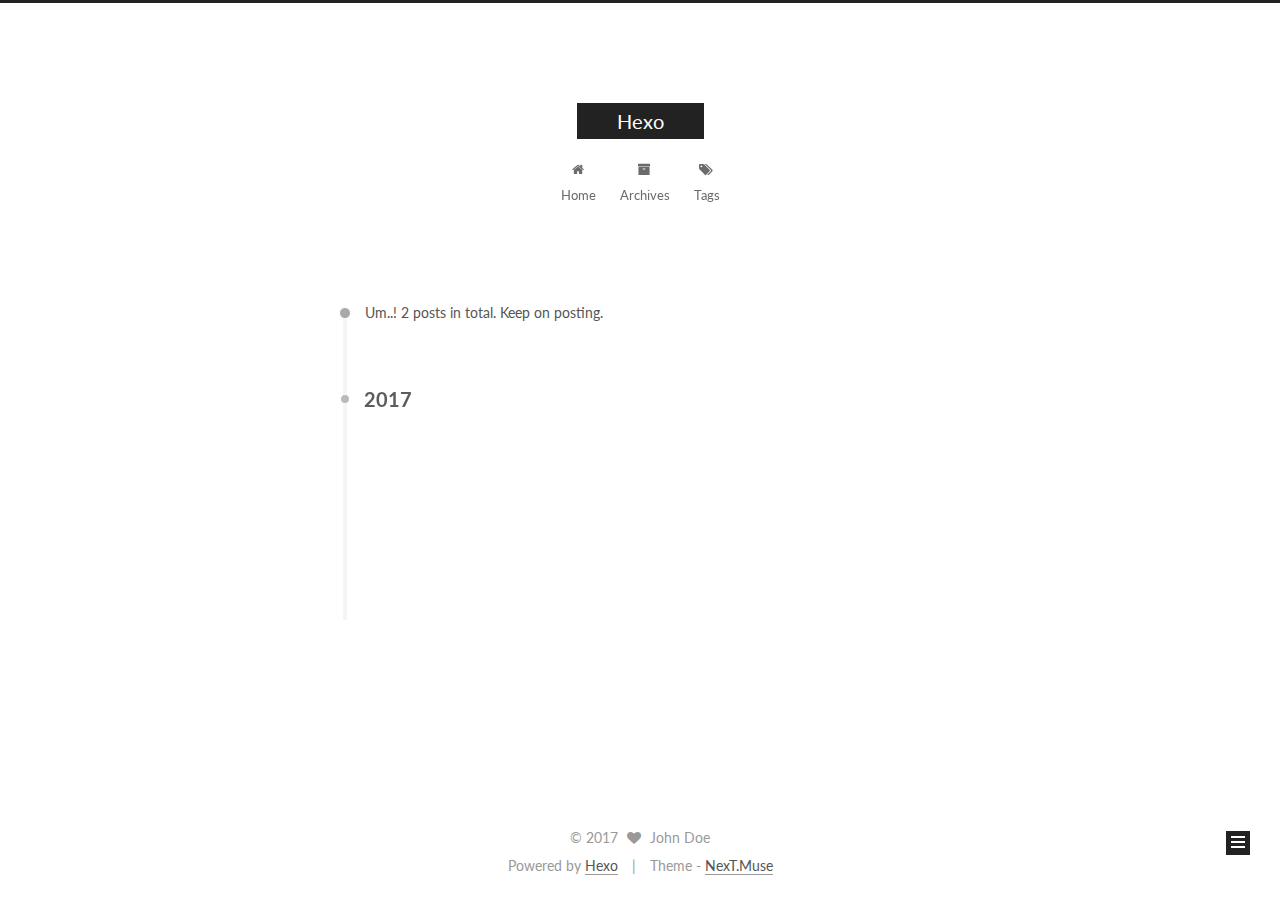
==== commit 6b2c51f5: "Site updated: 2017-08-06 23:52:26" ====
--- a/archives/index.html
+++ b/archives/index.html
@@ -256,7 +256,7 @@
         
           
         
-        Um..! 1 post. Keep on posting.
+        Um..! 2 posts in total. Keep on posting.
       </span>
 
       
@@ -270,6 +270,43 @@
           <div class="collection-title">
             <h2 class="archive-year motion-element" id="archive-year-2017">2017</h2>
           </div>
+        
+        
+
+        
+
+  <article class="post post-type-normal" itemscope itemtype="http://schema.org/Article">
+    <header class="post-header">
+
+      <h2 class="post-title">
+        
+            <a class="post-title-link" href="/2017/08/06/paramiko-远程执行-Linux-主机命令应设置-bashrc-环境变量/" itemprop="url">
+              
+                <span itemprop="name">paramiko 远程执行 Linux 主机命令应设置 .bashrc 环境变量</span>
+              
+            </a>
+        
+      </h2>
+
+      <div class="post-meta">
+        <time class="post-time" itemprop="dateCreated"
+              datetime="2017-08-06T16:39:04+08:00"
+              content="2017-08-06" >
+          08-06
+        </time>
+      </div>
+
+    </header>
+  </article>
+
+
+
+      
+
+        
+        
+        
+
         
         
 
@@ -354,7 +391,7 @@
           
             <div class="site-state-item site-state-posts">
               <a href="/archives/">
-                <span class="site-state-item-count">1</span>
+                <span class="site-state-item-count">2</span>
                 <span class="site-state-item-name">posts</span>
               </a>
             </div>
@@ -362,6 +399,15 @@
 
           
 
+          
+            
+            
+            <div class="site-state-item site-state-tags">
+              
+                <span class="site-state-item-count">1</span>
+                <span class="site-state-item-name">tags</span>
+              
+            </div>
           
 
         </nav>
--- a/css/main.css
+++ b/css/main.css
@@ -1807,7 +1807,7 @@
   width: 4px;
   height: 4px;
   border-radius: 50%;
-  background: #fbaa05;
+  background: #3216ff;
 }
 .links-of-blogroll {
   font-size: 13px;
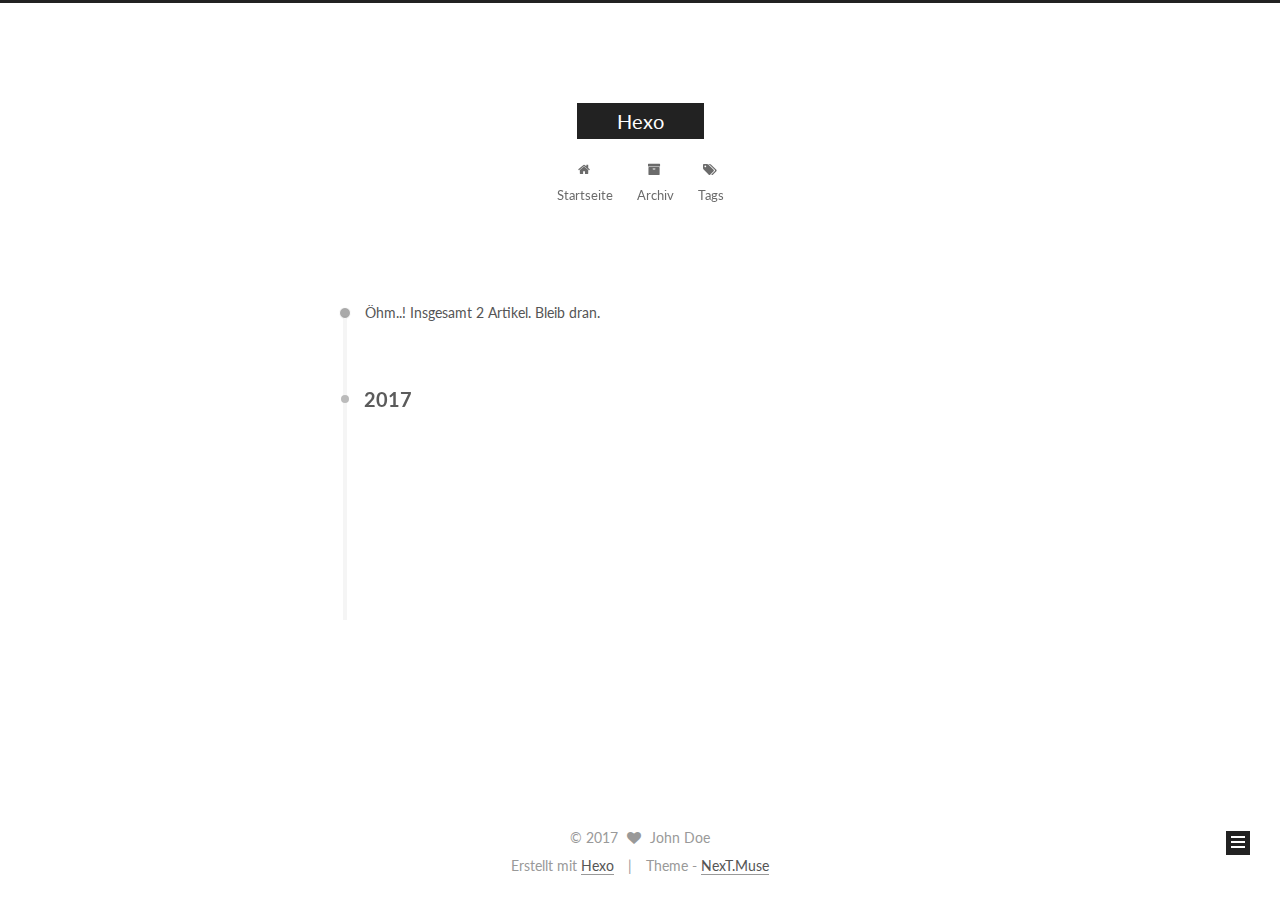
==== commit cad1e3fb: "Site updated: 2017-08-08 16:50:08" ====
--- a/archives/index.html
+++ b/archives/index.html
@@ -134,7 +134,7 @@
 
 
 
-  <title>Archive | Hexo</title>
+  <title>Archiv | Hexo</title>
   
 
 
@@ -200,7 +200,7 @@
             
               <i class="menu-item-icon fa fa-fw fa-home"></i> <br />
             
-            Home
+            Startseite
           </a>
         </li>
       
@@ -210,7 +210,7 @@
             
               <i class="menu-item-icon fa fa-fw fa-archive"></i> <br />
             
-            Archives
+            Archiv
           </a>
         </li>
       
@@ -256,7 +256,7 @@
         
           
         
-        Um..! 2 posts in total. Keep on posting.
+        Öhm..! Insgesamt 2 Artikel. Bleib dran.
       </span>
 
       
@@ -392,7 +392,7 @@
             <div class="site-state-item site-state-posts">
               <a href="/archives/">
                 <span class="site-state-item-count">2</span>
-                <span class="site-state-item-name">posts</span>
+                <span class="site-state-item-name">Artikel</span>
               </a>
             </div>
           
@@ -405,7 +405,7 @@
             <div class="site-state-item site-state-tags">
               
                 <span class="site-state-item-count">1</span>
-                <span class="site-state-item-name">tags</span>
+                <span class="site-state-item-name">Tags</span>
               
             </div>
           
@@ -455,7 +455,7 @@
 
 
 <div class="powered-by">
-  Powered by <a class="theme-link" href="https://hexo.io">Hexo</a>
+  Erstellt mit  <a class="theme-link" href="https://hexo.io">Hexo</a>
 </div>
 
 <div class="theme-info">
--- a/css/main.css
+++ b/css/main.css
@@ -1807,7 +1807,7 @@
   width: 4px;
   height: 4px;
   border-radius: 50%;
-  background: #3216ff;
+  background: #969aa7;
 }
 .links-of-blogroll {
   font-size: 13px;
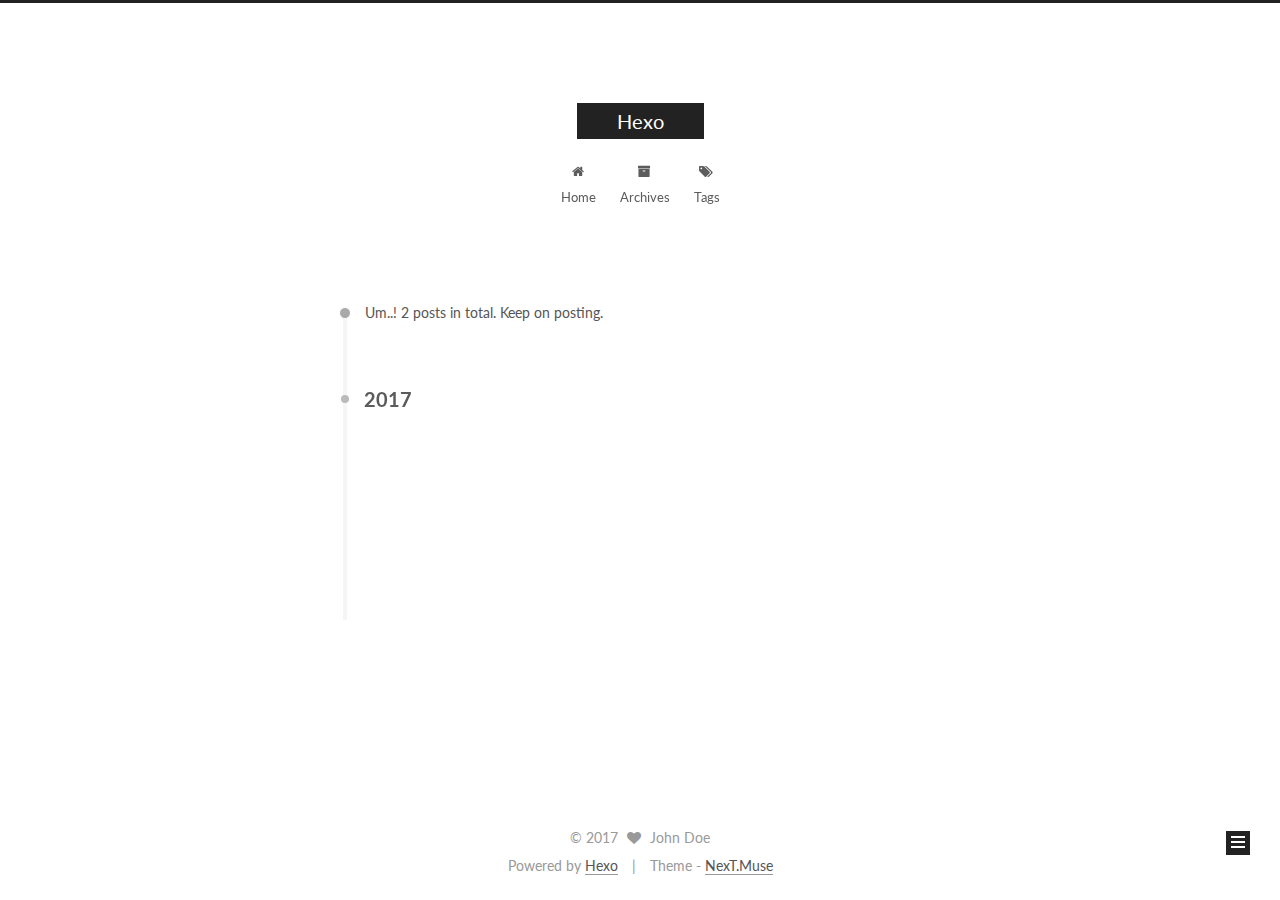
==== commit 4fd65c6a: "Site updated: 2017-08-08 17:13:32" ====
--- a/archives/index.html
+++ b/archives/index.html
@@ -134,7 +134,7 @@
 
 
 
-  <title>Archiv | Hexo</title>
+  <title>Archive | Hexo</title>
   
 
 
@@ -200,7 +200,7 @@
             
               <i class="menu-item-icon fa fa-fw fa-home"></i> <br />
             
-            Startseite
+            Home
           </a>
         </li>
       
@@ -210,7 +210,7 @@
             
               <i class="menu-item-icon fa fa-fw fa-archive"></i> <br />
             
-            Archiv
+            Archives
           </a>
         </li>
       
@@ -256,7 +256,7 @@
         
           
         
-        Öhm..! Insgesamt 2 Artikel. Bleib dran.
+        Um..! 2 posts in total. Keep on posting.
       </span>
 
       
@@ -392,7 +392,7 @@
             <div class="site-state-item site-state-posts">
               <a href="/archives/">
                 <span class="site-state-item-count">2</span>
-                <span class="site-state-item-name">Artikel</span>
+                <span class="site-state-item-name">posts</span>
               </a>
             </div>
           
@@ -405,7 +405,7 @@
             <div class="site-state-item site-state-tags">
               
                 <span class="site-state-item-count">1</span>
-                <span class="site-state-item-name">Tags</span>
+                <span class="site-state-item-name">tags</span>
               
             </div>
           
@@ -455,7 +455,7 @@
 
 
 <div class="powered-by">
-  Erstellt mit  <a class="theme-link" href="https://hexo.io">Hexo</a>
+  Powered by <a class="theme-link" href="https://hexo.io">Hexo</a>
 </div>
 
 <div class="theme-info">
--- a/css/main.css
+++ b/css/main.css
@@ -1807,7 +1807,7 @@
   width: 4px;
   height: 4px;
   border-radius: 50%;
-  background: #969aa7;
+  background: #4e44b3;
 }
 .links-of-blogroll {
   font-size: 13px;
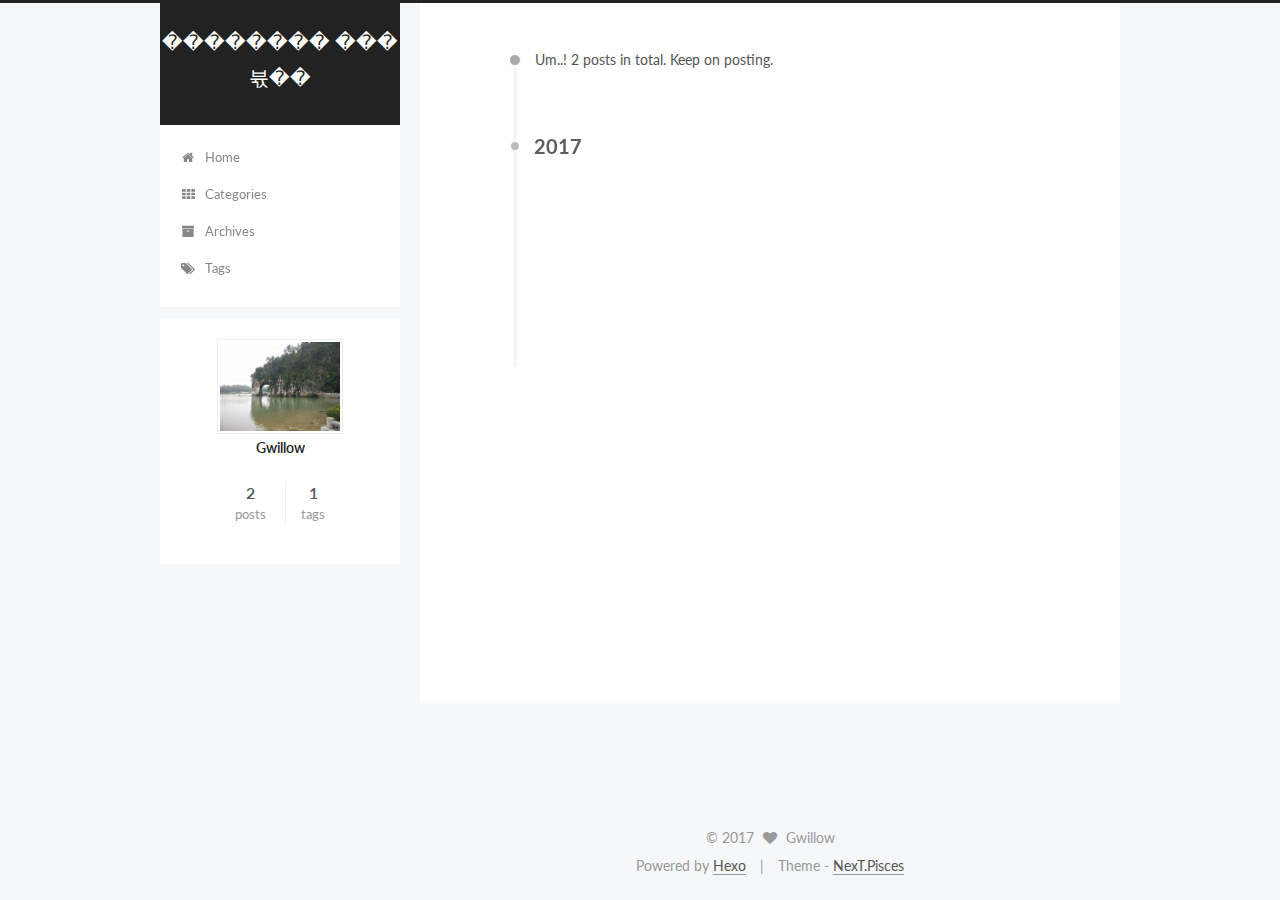
==== commit 7fdd5aa0: "Site updated: 2017-08-12 14:25:20" ====
--- a/archives/index.html
+++ b/archives/index.html
@@ -5,7 +5,7 @@
   
 
 
-<html class="theme-next muse use-motion" lang="">
+<html class="theme-next pisces use-motion" lang="">
 <head>
   <meta charset="UTF-8"/>
 <meta http-equiv="X-UA-Compatible" content="IE=edge" />
@@ -95,11 +95,11 @@
 
 
 <meta property="og:type" content="website">
-<meta property="og:title" content="Hexo">
+<meta property="og:title" content="�������� ���뷳��">
 <meta property="og:url" content="http://yoursite.com/archives/index.html">
-<meta property="og:site_name" content="Hexo">
+<meta property="og:site_name" content="�������� ���뷳��">
 <meta name="twitter:card" content="summary">
-<meta name="twitter:title" content="Hexo">
+<meta name="twitter:title" content="�������� ���뷳��">
 
 
 
@@ -107,7 +107,7 @@
   var NexT = window.NexT || {};
   var CONFIG = {
     root: '/',
-    scheme: 'Muse',
+    scheme: 'Pisces',
     sidebar: {"position":"left","display":"post","offset":12,"offset_float":12,"b2t":false,"scrollpercent":false,"onmobile":false},
     fancybox: true,
     tabs: true,
@@ -134,7 +134,7 @@
 
 
 
-  <title>Archive | Hexo</title>
+  <title>Archive | �������� ���뷳��</title>
   
 
 
@@ -170,7 +170,7 @@
     <div class="custom-logo-site-title">
       <a href="/"  class="brand" rel="start">
         <span class="logo-line-before"><i></i></span>
-        <span class="site-title">Hexo</span>
+        <span class="site-title">�������� ���뷳��</span>
         <span class="logo-line-after"><i></i></span>
       </a>
     </div>
@@ -205,6 +205,16 @@
         </li>
       
         
+        <li class="menu-item menu-item-categories">
+          <a href="/categories/" rel="section">
+            
+              <i class="menu-item-icon fa fa-fw fa-th"></i> <br />
+            
+            Categories
+          </a>
+        </li>
+      
+        
         <li class="menu-item menu-item-archives">
           <a href="/archives/" rel="section">
             
@@ -380,8 +390,8 @@
         <div class="site-author motion-element" itemprop="author" itemscope itemtype="http://schema.org/Person">
           <img class="site-author-image" itemprop="image"
                src="/images/avatar.gif"
-               alt="John Doe" />
-          <p class="site-author-name" itemprop="name">John Doe</p>
+               alt="Gwillow" />
+          <p class="site-author-name" itemprop="name">Gwillow</p>
            
               <p class="site-description motion-element" itemprop="description"></p>
           
@@ -403,10 +413,10 @@
             
             
             <div class="site-state-item site-state-tags">
-              
+              <a href="/tags/index.html">
                 <span class="site-state-item-count">1</span>
                 <span class="site-state-item-name">tags</span>
-              
+              </a>
             </div>
           
 
@@ -450,7 +460,7 @@
   <span class="with-love">
     <i class="fa fa-heart"></i>
   </span>
-  <span class="author" itemprop="copyrightHolder">John Doe</span>
+  <span class="author" itemprop="copyrightHolder">Gwillow</span>
 </div>
 
 
@@ -461,7 +471,7 @@
 <div class="theme-info">
   Theme -
   <a class="theme-link" href="https://github.com/iissnan/hexo-theme-next">
-    NexT.Muse
+    NexT.Pisces
   </a>
 </div>
 
@@ -541,6 +551,13 @@
   
   
 
+
+  <script type="text/javascript" src="/js/src/affix.js?v=5.1.2"></script>
+
+  <script type="text/javascript" src="/js/src/schemes/pisces.js?v=5.1.2"></script>
+
+
+
   
   
     <script type="text/javascript" id="motion.page.archive">
--- a/css/main.css
+++ b/css/main.css
@@ -189,7 +189,7 @@
   font-size: 14px;
   line-height: 2;
   color: #555;
-  background: #fff;
+  background: #f5f7f9;
 }
 @media (max-width: 767px) {
   body {
@@ -639,8 +639,8 @@
 @media (min-width: 992px) {
   .full-image.full-image.full-image {
     max-width: none;
-    width: 110%;
-    margin: 25px -5%;
+    width: 118%;
+    margin: 0 -9%;
   }
 }
 .blockquote-center,
@@ -928,7 +928,7 @@
   font-size: 14px;
   color: #fff;
   background: #222;
-  border: 2px solid #222;
+  border: 2px solid #555;
   text-decoration: none;
   border-radius: 0;
   transition-property: background-color;
@@ -939,8 +939,8 @@
 .btn:hover,
 .post-button .btn:hover {
   border-color: #222;
-  color: #222;
-  background: #fff;
+  color: #fff;
+  background: #222;
 }
 .btn-bar {
   display: block;
@@ -1045,7 +1045,7 @@
   width: 24px;
   background: #222;
   font-size: 12px;
-  opacity: 1;
+  opacity: 0.6;
   color: #fff;
   cursor: pointer;
   text-align: center;
@@ -1066,7 +1066,7 @@
   }
 }
 .back-to-top.back-to-top-on {
-  bottom: 19px;
+  bottom: 30px;
 }
 .header {
   background: transparent;
@@ -1115,7 +1115,7 @@
 .site-subtitle {
   margin-top: 10px;
   font-size: 13px;
-  color: #999;
+  color: #ddd;
 }
 .use-motion .brand {
   opacity: 0;
@@ -1188,7 +1188,8 @@
   transition-timing-function: ease-in-out;
   transition-delay: 0s;
 }
-.menu .menu-item a:hover {
+.menu .menu-item a:hover,
+.menu-item-active a {
   border-bottom-color: #222;
 }
 .menu .menu-item .fa {
@@ -1525,10 +1526,10 @@
   margin-top: 50px;
 }
 .post-button .btn {
-  color: #fff;
+  color: #555;
   font-size: 14px;
-  background: #222;
-  border-radius: 0;
+  background: #fff;
+  border-radius: 2px;
   line-height: 2;
   margin: 0 4px 8px 4px;
 }
@@ -1720,20 +1721,20 @@
   display: block;
   margin: 0 auto;
   padding: 2px;
-  max-width: 96px;
+  max-width: 120px;
   height: auto;
-  border: 2px solid #333;
+  border: 1px solid #eee;
 }
 .site-author-name {
-  margin: 5px 0 0;
+  margin: 0;
   text-align: center;
-  color: #f5f5f5;
-  font-weight: normal;
+  color: #222;
+  font-weight: 600;
 }
 .site-description {
-  margin-top: 5px;
+  margin-top: 0;
   text-align: center;
-  font-size: 14px;
+  font-size: 13px;
   color: #999;
 }
 .site-state {
@@ -1745,7 +1746,7 @@
 .site-state-item {
   display: inline-block;
   padding: 0 15px;
-  border-left: 1px solid #333;
+  border-left: 1px solid #eee;
 }
 .site-state-item:first-child {
   border-left: none;
@@ -1758,11 +1759,11 @@
   text-align: center;
   color: inherit;
   font-weight: 600;
-  font-size: 18px;
+  font-size: 16px;
 }
 .site-state-item-name {
   font-size: 13px;
-  color: inherit;
+  color: #999;
 }
 .feed-link {
   margin-top: 20px;
@@ -1807,7 +1808,7 @@
   width: 4px;
   height: 4px;
   border-radius: 50%;
-  background: #4e44b3;
+  background: #42b629;
 }
 .links-of-blogroll {
   font-size: 13px;
@@ -1837,7 +1838,7 @@
   color: #555;
 }
 .sidebar-nav li:hover {
-  color: #f5f5f5;
+  color: #fc6423;
 }
 .page-post-detail .sidebar-nav-toc {
   padding: 0 5px;
@@ -1846,11 +1847,11 @@
   margin-left: 10px;
 }
 .sidebar-nav .sidebar-nav-active {
-  color: #87daff;
-  border-bottom-color: #87daff;
+  color: #fc6423;
+  border-bottom-color: #fc6423;
 }
 .sidebar-nav .sidebar-nav-active:hover {
-  color: #87daff;
+  color: #fc6423;
 }
 .sidebar-panel {
   display: none;
@@ -1883,12 +1884,12 @@
   transition-timing-function: ease-in-out;
   transition-delay: 0s;
   transition-property: all;
-  color: #999;
-  border-bottom-color: #555;
+  color: #666;
+  border-bottom-color: #ccc;
 }
 .post-toc ol a:hover {
-  color: #ccc;
-  border-bottom-color: #ccc;
+  color: #000;
+  border-bottom-color: #000;
 }
 .post-toc .nav-item {
   overflow: hidden;
@@ -1909,14 +1910,14 @@
   display: block;
 }
 .post-toc .nav .active > a {
-  color: #87daff;
-  border-bottom-color: #87daff;
+  color: #fc6423;
+  border-bottom-color: #fc6423;
 }
 .post-toc .nav .active-current > a {
-  color: #87daff;
+  color: #fc6423;
 }
 .post-toc .nav .active-current > a:hover {
-  color: #87daff;
+  color: #fc6423;
 }
 .footer {
   font-size: 14px;
@@ -2328,6 +2329,16 @@
   transform: translate(-50%, -50%);
   color: #ccc;
 }
+@media (min-width: 768px) and (max-width: 991px) {
+  .busuanzi-count {
+    width: auto;
+  }
+}
+@media (max-width: 767px) {
+  .busuanzi-count {
+    width: auto;
+  }
+}
 .site-uv,
 .site-pv,
 .page-pv {
@@ -2566,83 +2577,395 @@
   }
 }
 .page-post-detail .sidebar-toggle-line {
-  background: #87daff;
+  background: #fc6423;
 }
 .page-post-detail .comments {
   overflow: hidden;
 }
-@media (max-width: 767px) {
-  .header-inner,
-  .container .main-inner,
+.header {
+  position: relative;
+  margin: 0 auto;
+  width: 960px;
+}
+@media (min-width: 768px) and (max-width: 991px) {
+  .header {
+    width: auto;
+  }
+}
+@media (max-width: 767px) {
+  .header {
+    width: auto;
+  }
+}
+.header-inner {
+  position: absolute;
+  top: 0;
+  overflow: hidden;
+  padding: 0;
+  width: 240px;
+  background: #fff;
+  box-shadow: initial;
+  border-radius: initial;
+}
+@media (min-width: 1600px) {
+  .container .header-inner {
+    width: 240px;
+  }
+}
+@media (min-width: 768px) and (max-width: 991px) {
+  .header-inner {
+    position: relative;
+    width: auto;
+    border-radius: initial;
+  }
+}
+@media (max-width: 767px) {
+  .header-inner {
+    position: relative;
+    width: auto;
+    border-radius: initial;
+  }
+}
+.main:before,
+.main:after {
+  content: " ";
+  display: table;
+}
+.main:after {
+  clear: both;
+}
+@media (min-width: 768px) and (max-width: 991px) {
+  .main {
+    padding-bottom: 100px;
+  }
+}
+@media (max-width: 767px) {
+  .main {
+    padding-bottom: 100px;
+  }
+}
+.container .main-inner {
+  width: 960px;
+}
+@media (min-width: 768px) and (max-width: 991px) {
+  .container .main-inner {
+    width: auto;
+  }
+}
+@media (max-width: 767px) {
+  .container .main-inner {
+    width: auto;
+  }
+}
+.content-wrap {
+  float: right;
+  box-sizing: border-box;
+  padding: 40px;
+  width: 700px;
+  background: #fff;
+  min-height: 700px;
+  box-shadow: initial;
+  border-radius: initial;
+}
+@media (min-width: 768px) and (max-width: 991px) {
+  .content-wrap {
+    width: 100%;
+    padding: 20px;
+    border-radius: initial;
+  }
+}
+@media (max-width: 767px) {
+  .content-wrap {
+    width: 100%;
+    padding: 20px;
+    min-height: auto;
+    border-radius: initial;
+  }
+}
+.sidebar {
+  position: static;
+  float: left;
+  margin-top: 300px;
+  width: 240px;
+  background: #f5f7f9;
+  box-shadow: none;
+}
+@media (min-width: 768px) and (max-width: 991px) {
+  .sidebar {
+    display: none;
+  }
+}
+@media (max-width: 767px) {
+  .sidebar {
+    display: none;
+  }
+}
+.sidebar-toggle {
+  display: none;
+}
+.footer-inner {
+  width: 960px;
+  padding-left: 260px;
+}
+@media (min-width: 768px) and (max-width: 991px) {
   .footer-inner {
     width: auto;
-  }
-}
-embed {
-  display: block;
-  margin: 0px auto 25px auto;
-}
-.custom-logo .site-meta-headline {
-  text-align: center;
-}
-.custom-logo .brand {
+    padding-left: 0 !important;
+    padding-right: 0 !important;
+  }
+}
+@media (max-width: 767px) {
+  .footer-inner {
+    width: auto;
+    padding-left: 0 !important;
+    padding-right: 0 !important;
+  }
+}
+.sidebar-position-right .header-inner {
+  right: 0;
+}
+.sidebar-position-right .content-wrap {
+  float: left;
+}
+.sidebar-position-right .sidebar {
+  float: right;
+}
+.sidebar-position-right .footer-inner {
+  padding-left: 0;
+  padding-right: 260px;
+}
+.site-brand-wrapper {
+  position: relative;
+}
+.site-meta {
+  padding: 20px 0;
+  color: #fff;
+  background: #222;
+}
+@media (min-width: 768px) and (max-width: 991px) {
+  .site-meta {
+    box-shadow: 0 0 16px rgba(0,0,0,0.5);
+  }
+}
+@media (max-width: 767px) {
+  .site-meta {
+    box-shadow: 0 0 16px rgba(0,0,0,0.5);
+  }
+}
+.brand {
+  padding: 0;
   background: none;
 }
-.custom-logo .site-title {
-  margin: 10px auto 0;
-  font-size: 24px;
-  color: #222;
-}
-.custom-logo .site-title a {
-  border: none;
-}
-.custom-logo-image {
-  margin: 0 auto;
-  padding: 5px;
-  max-width: 150px;
-  background: #fff;
-}
-@media (max-width: 767px) {
-  .site-nav {
-    position: absolute;
-    left: 0;
-    top: 52px;
-    margin: 0;
-    width: 100%;
-    padding: 0;
-    background: #fff;
-    border-bottom: 1px solid #ddd;
-    z-index: 1;
-  }
-}
-@media (max-width: 767px) {
-  .menu {
-    text-align: left;
-  }
-}
-@media (max-width: 767px) {
-  .menu .menu-item {
-    display: block;
-    margin: 0 10px;
-    vertical-align: top;
-  }
-}
-@media (max-width: 767px) {
-  .menu .menu-item br {
-    display: none;
-  }
-}
-@media (max-width: 767px) {
-  .menu .menu-item a {
-    padding: 5px 10px;
-  }
-}
-.menu .menu-item .fa {
-  margin-right: 0;
+.brand:hover {
+  color: #fff;
+}
+.site-subtitle {
+  margin: 10px 10px 0;
+  font-weight: initial;
 }
 .site-search form {
   display: none;
 }
+.site-nav {
+  border-top: none;
+}
+@media (min-width: 768px) and (max-width: 991px) {
+  .site-nav {
+    display: none !important;
+  }
+}
+@media (min-width: 768px) and (max-width: 991px) {
+  .site-nav-on {
+    display: block !important;
+  }
+}
+.menu .menu-item {
+  display: block;
+  margin: 0;
+}
+.menu .menu-item a {
+  position: relative;
+  box-sizing: border-box;
+  padding: 5px 20px;
+  text-align: left;
+  line-height: inherit;
+  transition-property: background-color;
+  transition-duration: 0.2s;
+  transition-timing-function: ease-in-out;
+  transition-delay: 0s;
+}
+.menu .menu-item a:hover,
+.menu-item-active a {
+  background: #f9f9f9;
+  border-bottom-color: #fff;
+}
+.menu .menu-item br {
+  display: none;
+}
+.menu-item-active a:after {
+  content: " ";
+  position: absolute;
+  top: 50%;
+  margin-top: -3px;
+  right: 15px;
+  width: 6px;
+  height: 6px;
+  border-radius: 50%;
+  background-color: #bbb;
+}
+.btn-bar {
+  background-color: #fff;
+}
+.site-nav-toggle {
+  left: 20px;
+  top: 50%;
+  -webkit-transform: translateY(-50%);
+  -webkit-transform: translateY(-50%);
+  -moz-transform: translateY(-50%);
+  -ms-transform: translateY(-50%);
+  -o-transform: translateY(-50%);
+  transform: translateY(-50%);
+}
+@media (min-width: 768px) and (max-width: 991px) {
+  .site-nav-toggle {
+    display: block;
+  }
+}
+.use-motion .sidebar .motion-element {
+  opacity: 1;
+}
+.sidebar {
+  display: none;
+  right: auto;
+  bottom: auto;
+  -webkit-transform: none;
+}
+.sidebar-inner {
+  box-sizing: border-box;
+  width: 240px;
+  color: #555;
+  background: #fff;
+  box-shadow: initial;
+  border-radius: initial;
+}
+.sidebar-inner.affix {
+  position: fixed;
+  top: 12px;
+}
+.site-overview {
+  margin: 0 2px;
+  text-align: left;
+}
+.site-author:before,
+.site-author:after {
+  content: " ";
+  display: table;
+}
+.site-author:after {
+  clear: both;
+}
+.sidebar a {
+  color: #555;
+}
+.sidebar a:hover {
+  color: #222;
+}
+.links-of-author-item a:before {
+  display: none;
+}
+.links-of-author-item a {
+  border-bottom: none;
+  text-decoration: underline;
+}
+.feed-link {
+  border-top: 1px dotted #ccc;
+  border-bottom: 1px dotted #ccc;
+  text-align: center;
+}
+.feed-link a {
+  display: block;
+  color: #fc6423;
+  border: none;
+}
+.feed-link a:hover {
+  background: none;
+  color: #e34603;
+}
+.feed-link a:hover i {
+  color: #e34603;
+}
+.links-of-author:before,
+.links-of-author:after {
+  content: " ";
+  display: table;
+}
+.links-of-author:after {
+  clear: both;
+}
+.links-of-author-item {
+  margin: 5px 0 0;
+  width: 50%;
+}
+.links-of-author-item a {
+  box-sizing: border-box;
+  display: inline-block;
+  margin-right: 0;
+  margin-bottom: 0;
+  padding: 0 5px;
+  overflow: hidden;
+  white-space: nowrap;
+  text-overflow: ellipsis;
+}
+.links-of-author-item a {
+  display: block;
+  text-decoration: none;
+}
+.links-of-author-item a:hover {
+  border-radius: 4px;
+  background: #eee;
+}
+.links-of-author-item .fa {
+  margin-right: 2px;
+  font-size: 16px;
+}
+.links-of-author-item .fa-globe {
+  font-size: 15px;
+}
+.links-of-blogroll {
+  margin-top: 20px;
+  padding: 3px 0 0;
+  border-top: 1px dotted #ccc;
+}
+.links-of-blogroll-title {
+  margin-top: 0;
+}
+.links-of-blogroll-item {
+  padding: 0;
+}
+.links-of-blogroll-inline:before,
+.links-of-blogroll-inline:after {
+  content: " ";
+  display: table;
+}
+.links-of-blogroll-inline:after {
+  clear: both;
+}
 .links-of-blogroll-inline .links-of-blogroll-item {
-  display: inline-block;
-}
+  margin: 5px 0 0;
+  width: 50%;
+}
+.links-of-blogroll-inline .links-of-blogroll-item a {
+  box-sizing: border-box;
+  display: inline-block;
+  margin-right: 0;
+  margin-bottom: 0;
+  padding: 0 5px;
+  overflow: hidden;
+  white-space: nowrap;
+  text-overflow: ellipsis;
+}
+@media (max-width: 767px) {
+  .post-body {
+    text-align: justify;
+  }
+}
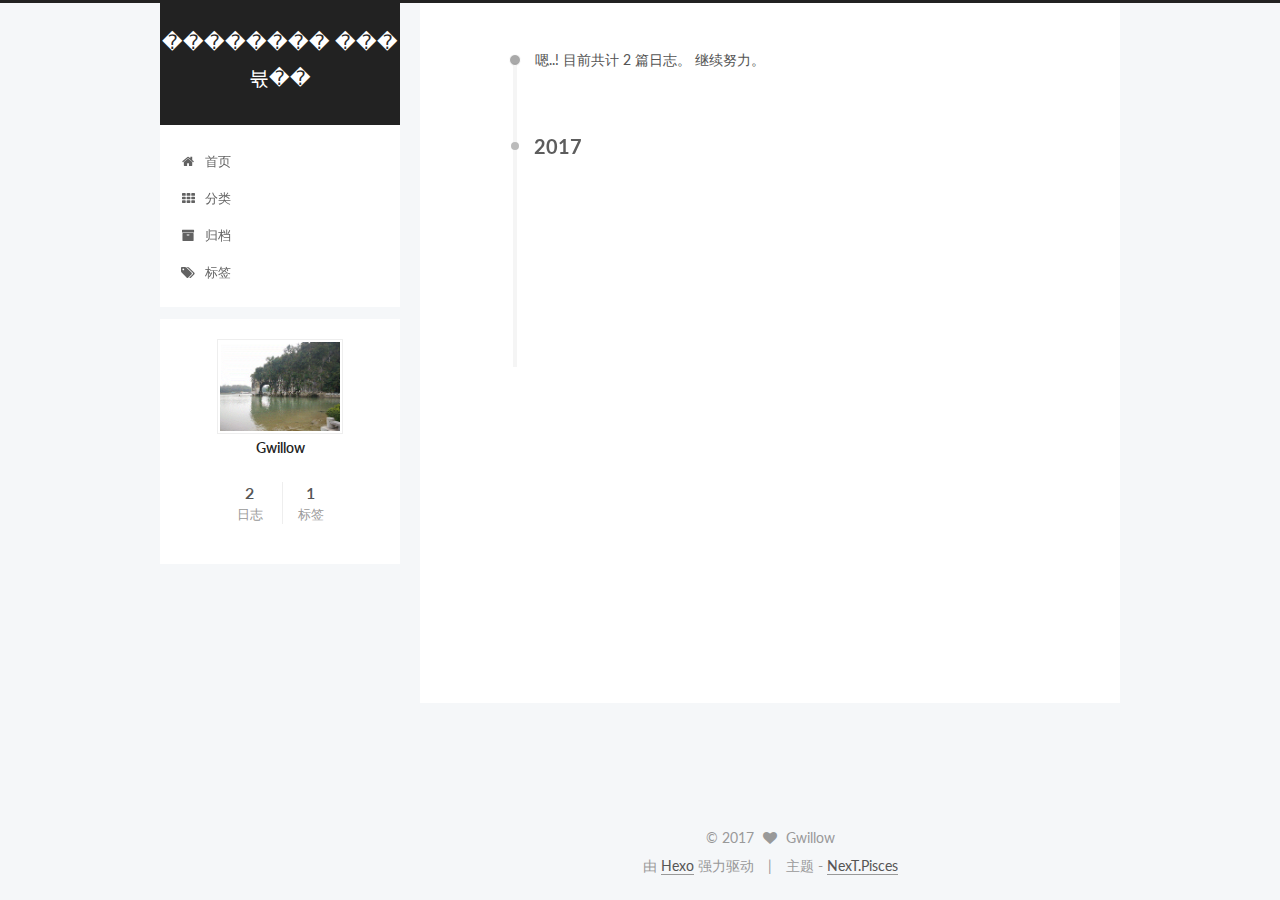
==== commit 738cdf5b: "Site updated: 2017-08-12 14:31:13" ====
--- a/archives/index.html
+++ b/archives/index.html
@@ -5,7 +5,7 @@
   
 
 
-<html class="theme-next pisces use-motion" lang="">
+<html class="theme-next pisces use-motion" lang="zh-Hans">
 <head>
   <meta charset="UTF-8"/>
 <meta http-equiv="X-UA-Compatible" content="IE=edge" />
@@ -98,6 +98,7 @@
 <meta property="og:title" content="�������� ���뷳��">
 <meta property="og:url" content="http://yoursite.com/archives/index.html">
 <meta property="og:site_name" content="�������� ���뷳��">
+<meta property="og:locale" content="zh-Hans">
 <meta name="twitter:card" content="summary">
 <meta name="twitter:title" content="�������� ���뷳��">
 
@@ -114,7 +115,7 @@
     motion: true,
     duoshuo: {
       userId: '0',
-      author: 'Author'
+      author: '博主'
     },
     algolia: {
       applicationID: '',
@@ -134,7 +135,7 @@
 
 
 
-  <title>Archive | �������� ���뷳��</title>
+  <title>归档 | �������� ���뷳��</title>
   
 
 
@@ -152,7 +153,7 @@
 
 </head>
 
-<body itemscope itemtype="http://schema.org/WebPage" lang="">
+<body itemscope itemtype="http://schema.org/WebPage" lang="zh-Hans">
 
   
   
@@ -200,7 +201,7 @@
             
               <i class="menu-item-icon fa fa-fw fa-home"></i> <br />
             
-            Home
+            首页
           </a>
         </li>
       
@@ -210,7 +211,7 @@
             
               <i class="menu-item-icon fa fa-fw fa-th"></i> <br />
             
-            Categories
+            分类
           </a>
         </li>
       
@@ -220,7 +221,7 @@
             
               <i class="menu-item-icon fa fa-fw fa-archive"></i> <br />
             
-            Archives
+            归档
           </a>
         </li>
       
@@ -230,7 +231,7 @@
             
               <i class="menu-item-icon fa fa-fw fa-tags"></i> <br />
             
-            Tags
+            标签
           </a>
         </li>
       
@@ -266,7 +267,7 @@
         
           
         
-        Um..! 2 posts in total. Keep on posting.
+        嗯..! 目前共计 2 篇日志。 继续努力。
       </span>
 
       
@@ -402,7 +403,7 @@
             <div class="site-state-item site-state-posts">
               <a href="/archives/">
                 <span class="site-state-item-count">2</span>
-                <span class="site-state-item-name">posts</span>
+                <span class="site-state-item-name">日志</span>
               </a>
             </div>
           
@@ -415,7 +416,7 @@
             <div class="site-state-item site-state-tags">
               <a href="/tags/index.html">
                 <span class="site-state-item-count">1</span>
-                <span class="site-state-item-name">tags</span>
+                <span class="site-state-item-name">标签</span>
               </a>
             </div>
           
@@ -465,11 +466,11 @@
 
 
 <div class="powered-by">
-  Powered by <a class="theme-link" href="https://hexo.io">Hexo</a>
+  由 <a class="theme-link" href="https://hexo.io">Hexo</a> 强力驱动
 </div>
 
 <div class="theme-info">
-  Theme -
+  主题 -
   <a class="theme-link" href="https://github.com/iissnan/hexo-theme-next">
     NexT.Pisces
   </a>
--- a/css/main.css
+++ b/css/main.css
@@ -1808,7 +1808,7 @@
   width: 4px;
   height: 4px;
   border-radius: 50%;
-  background: #42b629;
+  background: #06ffdd;
 }
 .links-of-blogroll {
   font-size: 13px;
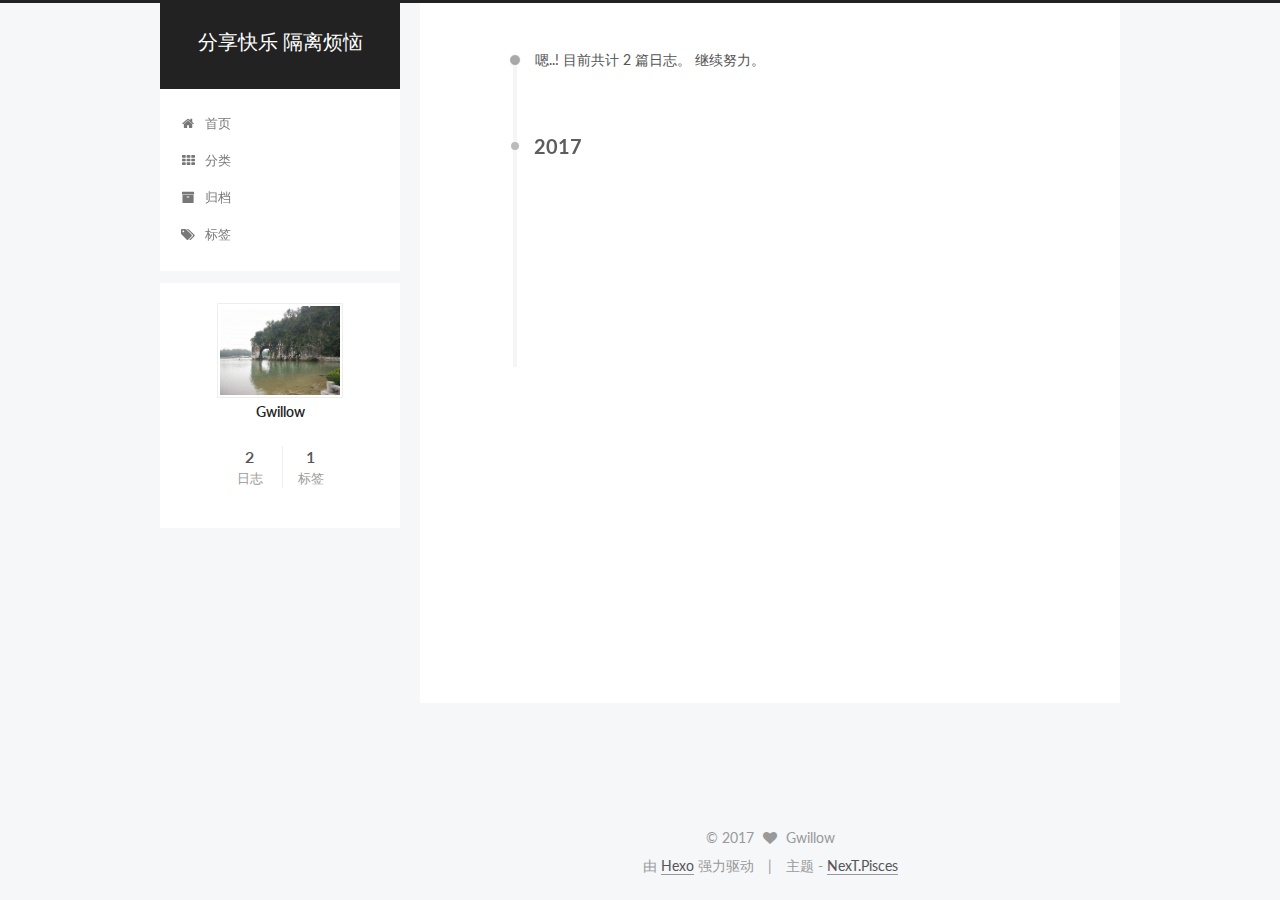
==== commit 5e527d80: "Site updated: 2017-08-12 14:39:03" ====
--- a/archives/index.html
+++ b/archives/index.html
@@ -95,12 +95,12 @@
 
 
 <meta property="og:type" content="website">
-<meta property="og:title" content="�������� ���뷳��">
+<meta property="og:title" content="分享快乐 隔离烦恼">
 <meta property="og:url" content="http://yoursite.com/archives/index.html">
-<meta property="og:site_name" content="�������� ���뷳��">
+<meta property="og:site_name" content="分享快乐 隔离烦恼">
 <meta property="og:locale" content="zh-Hans">
 <meta name="twitter:card" content="summary">
-<meta name="twitter:title" content="�������� ���뷳��">
+<meta name="twitter:title" content="分享快乐 隔离烦恼">
 
 
 
@@ -135,7 +135,7 @@
 
 
 
-  <title>归档 | �������� ���뷳��</title>
+  <title>归档 | 分享快乐 隔离烦恼</title>
   
 
 
@@ -171,7 +171,7 @@
     <div class="custom-logo-site-title">
       <a href="/"  class="brand" rel="start">
         <span class="logo-line-before"><i></i></span>
-        <span class="site-title">�������� ���뷳��</span>
+        <span class="site-title">分享快乐 隔离烦恼</span>
         <span class="logo-line-after"><i></i></span>
       </a>
     </div>
--- a/css/main.css
+++ b/css/main.css
@@ -1808,7 +1808,7 @@
   width: 4px;
   height: 4px;
   border-radius: 50%;
-  background: #06ffdd;
+  background: #65255d;
 }
 .links-of-blogroll {
   font-size: 13px;
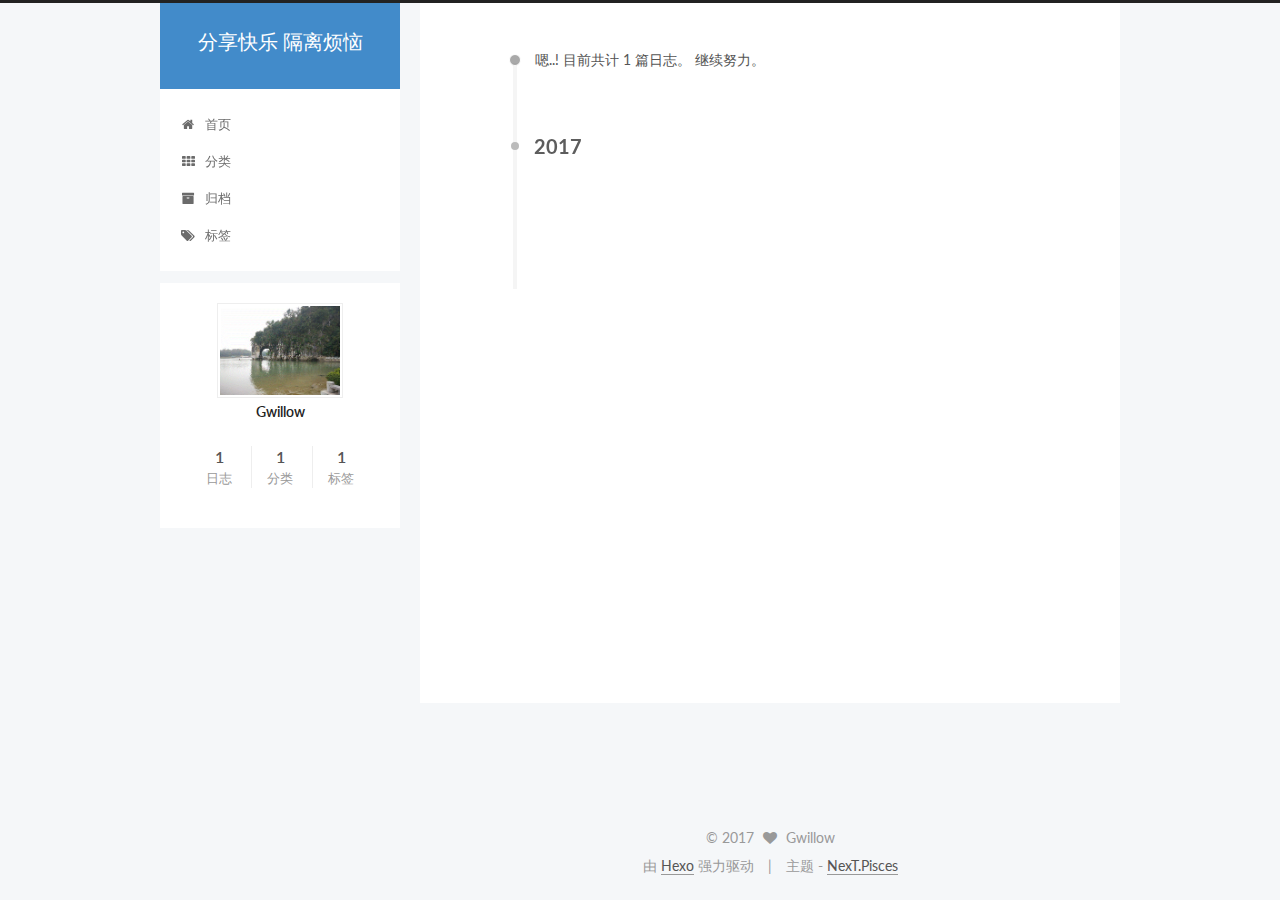
==== commit bb614dee: "Site updated: 2017-08-12 15:17:01" ====
--- a/archives/index.html
+++ b/archives/index.html
@@ -267,7 +267,7 @@
         
           
         
-        嗯..! 目前共计 2 篇日志。 继续努力。
+        嗯..! 目前共计 1 篇日志。 继续努力。
       </span>
 
       
@@ -304,43 +304,6 @@
               datetime="2017-08-06T16:39:04+08:00"
               content="2017-08-06" >
           08-06
-        </time>
-      </div>
-
-    </header>
-  </article>
-
-
-
-      
-
-        
-        
-        
-
-        
-        
-
-        
-
-  <article class="post post-type-normal" itemscope itemtype="http://schema.org/Article">
-    <header class="post-header">
-
-      <h2 class="post-title">
-        
-            <a class="post-title-link" href="/2017/08/02/hello-world/" itemprop="url">
-              
-                <span itemprop="name">Hello World</span>
-              
-            </a>
-        
-      </h2>
-
-      <div class="post-meta">
-        <time class="post-time" itemprop="dateCreated"
-              datetime="2017-08-02T12:25:07+08:00"
-              content="2017-08-02" >
-          08-02
         </time>
       </div>
 
@@ -402,12 +365,21 @@
           
             <div class="site-state-item site-state-posts">
               <a href="/archives/">
-                <span class="site-state-item-count">2</span>
+                <span class="site-state-item-count">1</span>
                 <span class="site-state-item-name">日志</span>
               </a>
             </div>
           
 
+          
+            
+            
+            <div class="site-state-item site-state-categories">
+              <a href="/categories/index.html">
+                <span class="site-state-item-count">1</span>
+                <span class="site-state-item-name">分类</span>
+              </a>
+            </div>
           
 
           
--- a/css/main.css
+++ b/css/main.css
@@ -1808,7 +1808,7 @@
   width: 4px;
   height: 4px;
   border-radius: 50%;
-  background: #65255d;
+  background: #bb70d6;
 }
 .links-of-blogroll {
   font-size: 13px;
@@ -2740,7 +2740,7 @@
 .site-meta {
   padding: 20px 0;
   color: #fff;
-  background: #222;
+  background: #428bca;
 }
 @media (min-width: 768px) and (max-width: 991px) {
   .site-meta {
